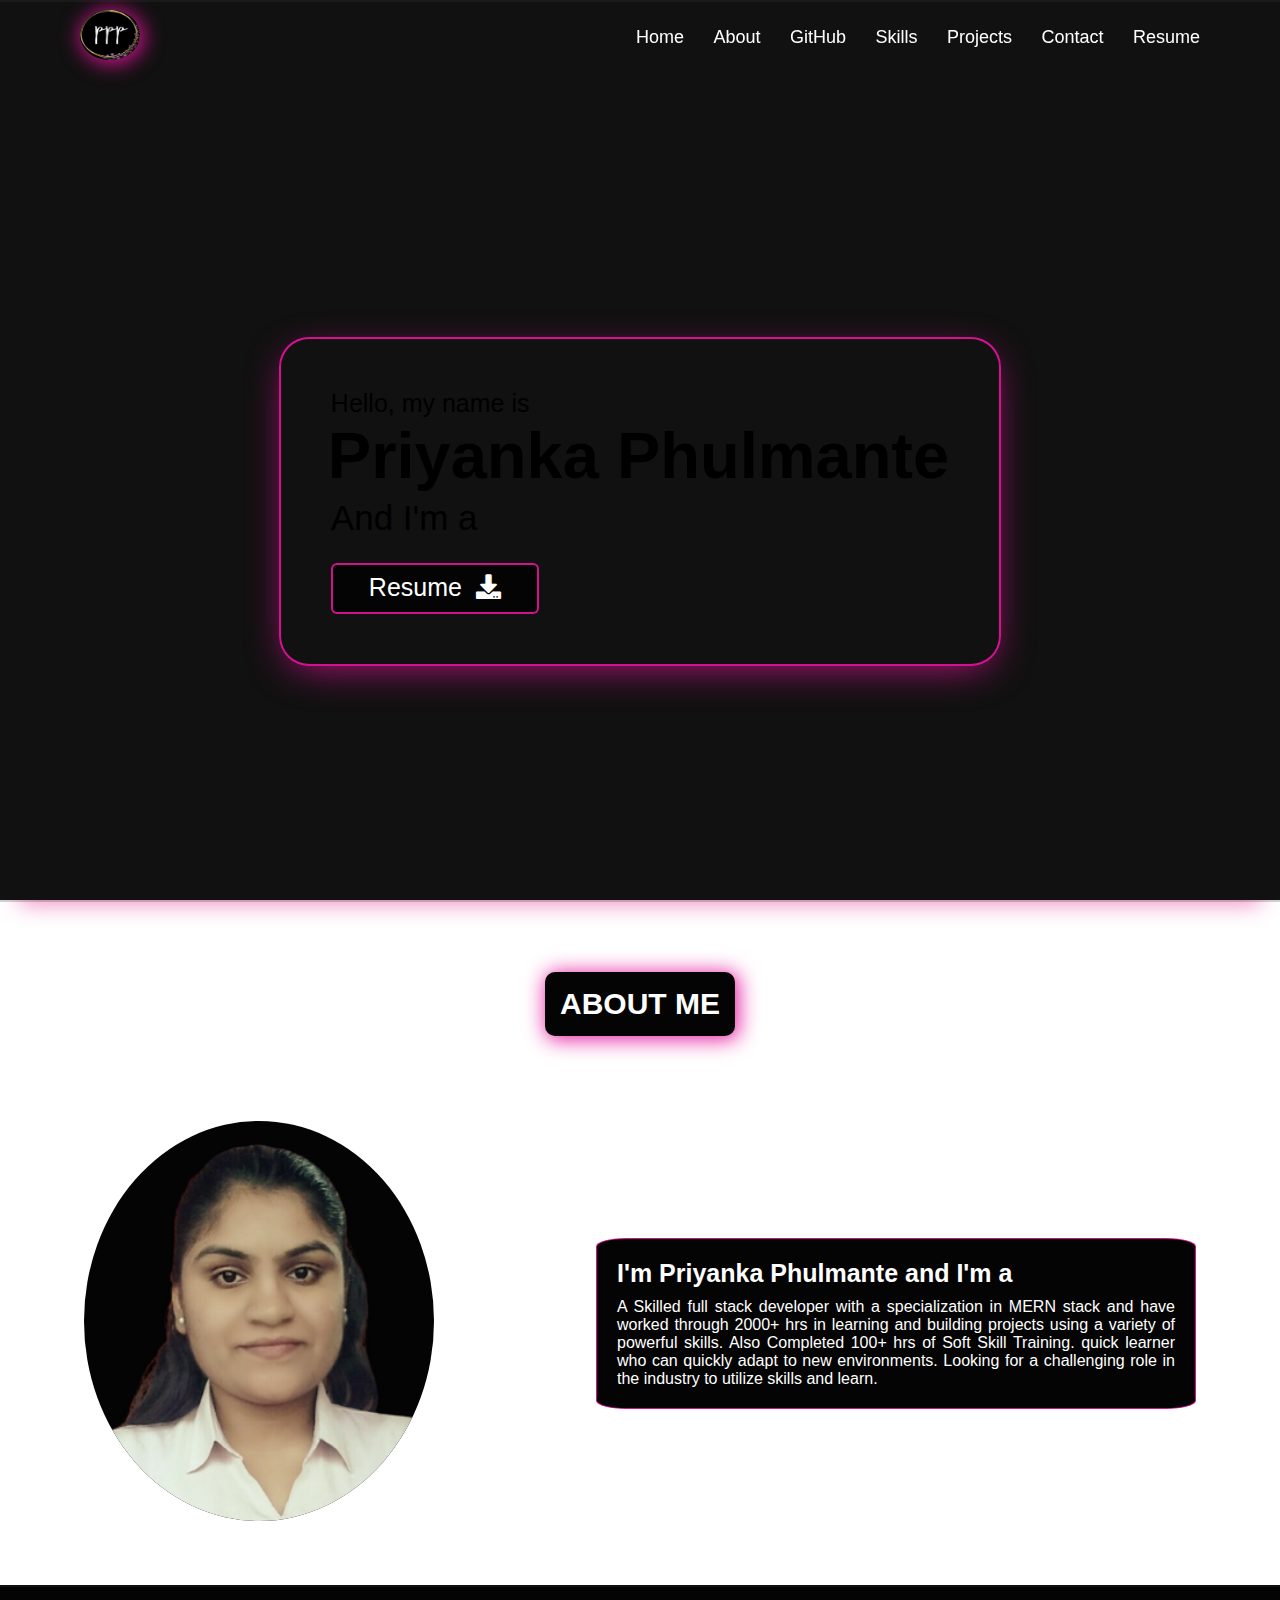
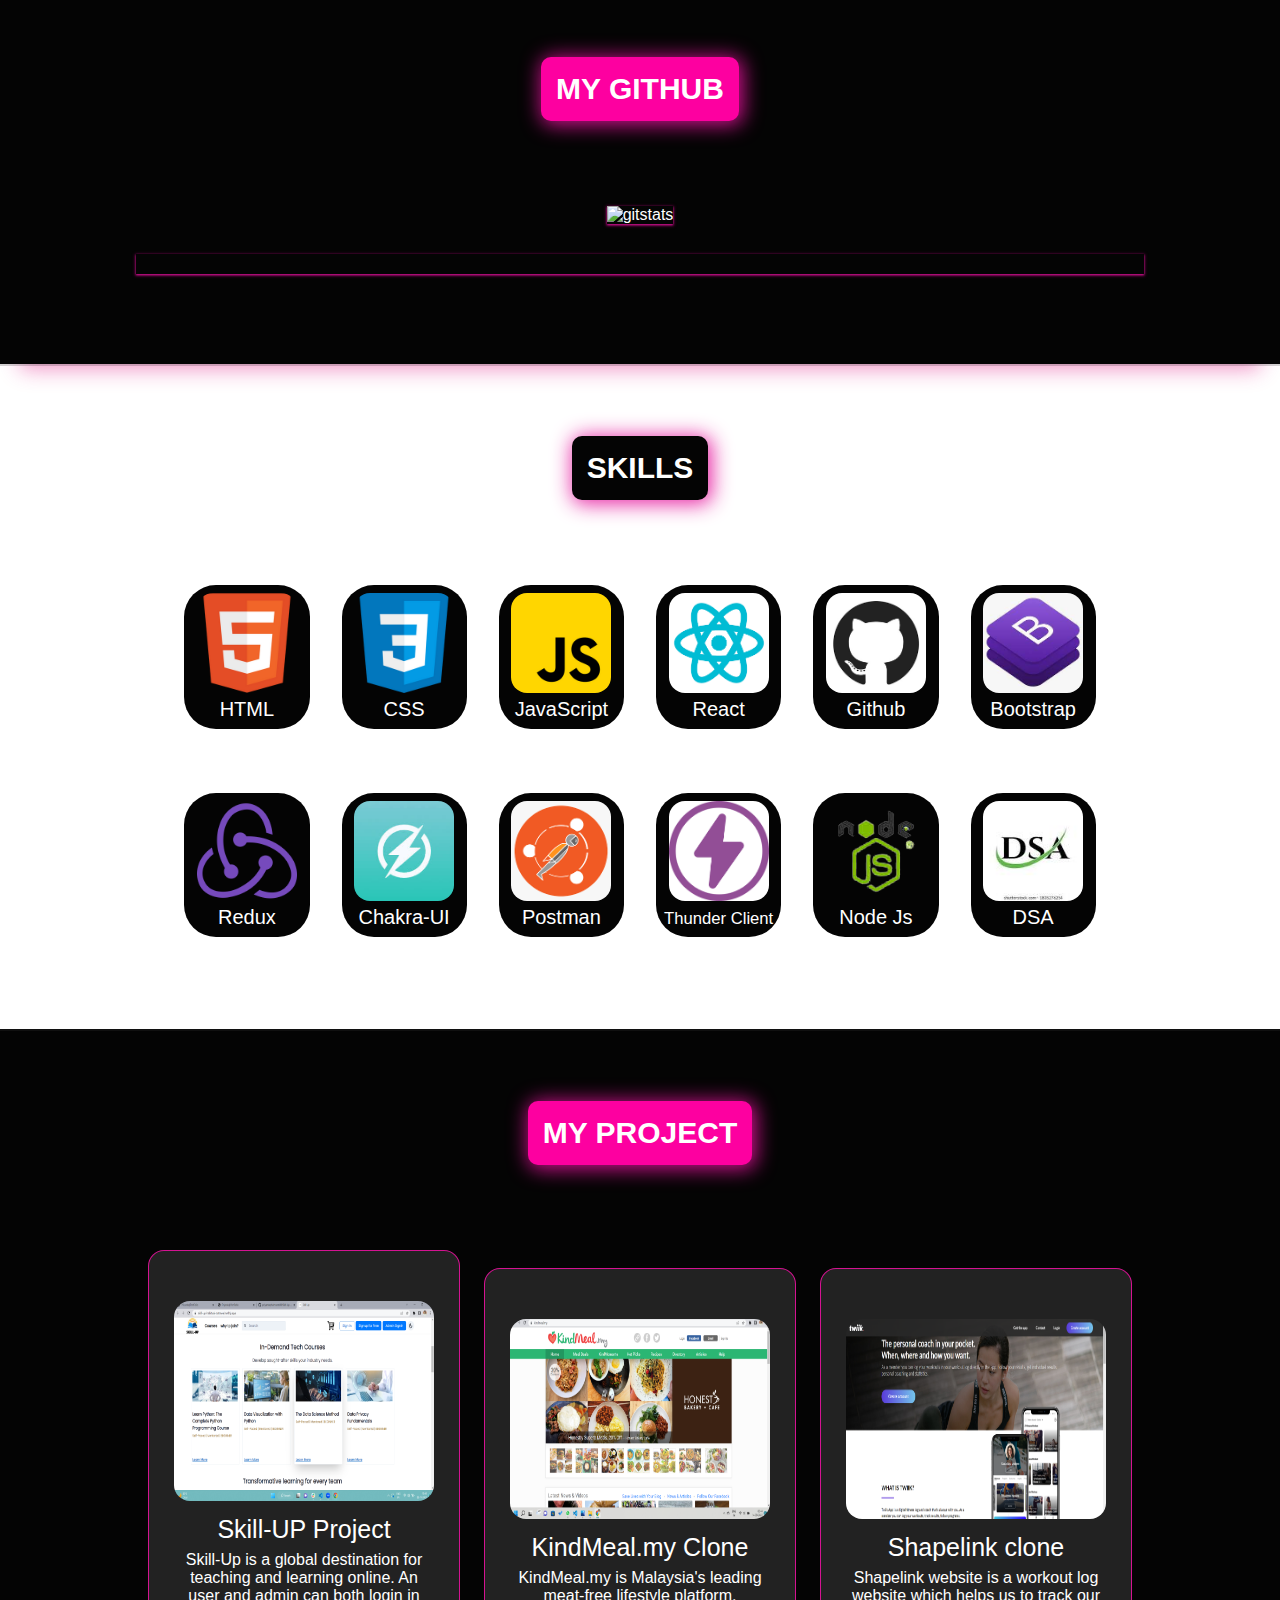
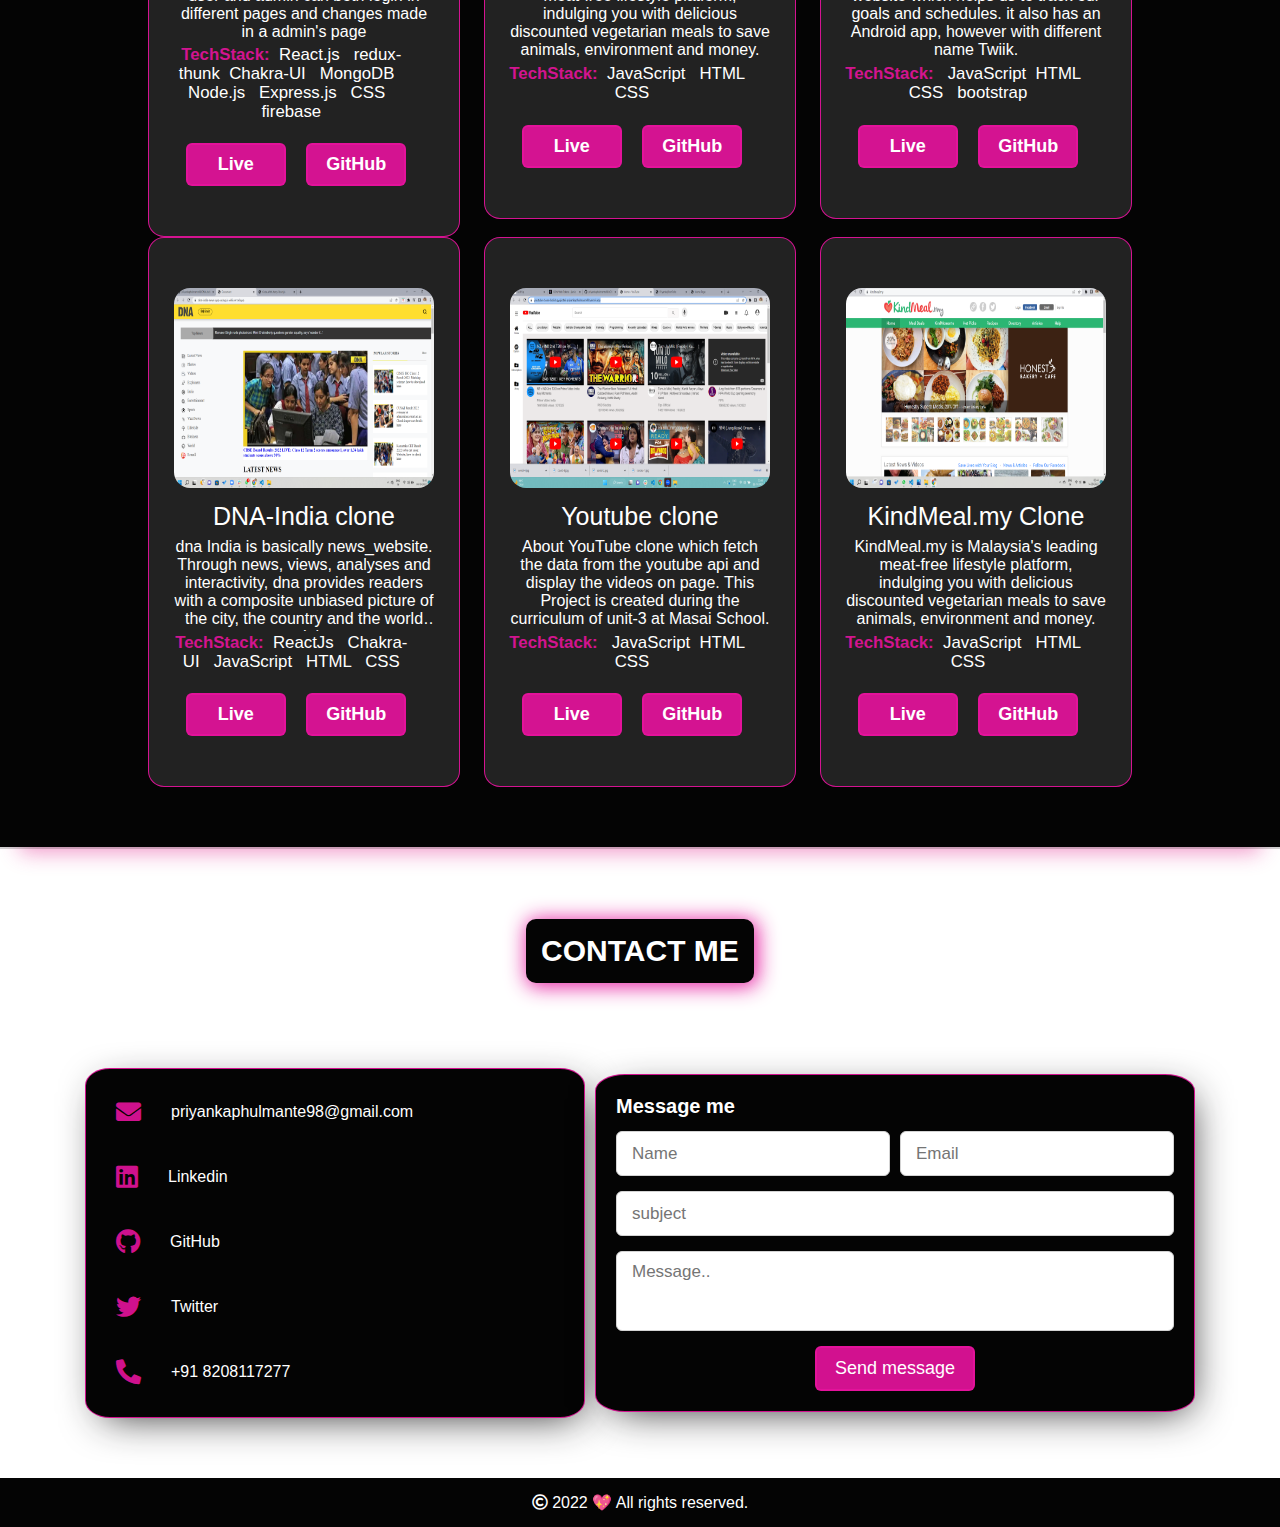
==== index.html @ 4657253e "final" ====
<!DOCTYPE html>
<html lang="en">

<head>
  <meta charset="UTF-8" />
  <meta http-equiv="X-UA-Compatible" content="IE=edge" />
  <meta name="viewport" content="width=device-width, initial-scale=1.0" />
  <title>Priyanka| PortFolio</title>

  <!-- //links -->
  <link rel="icon" type="image/x-icon" href="./images/favicon-32x32.png" />

  <!-- css link -->
  <link rel="stylesheet" href="style.css" />

  <!-- //icons -->
  <link rel="stylesheet" href="https://cdnjs.cloudflare.com/ajax/libs/font-awesome/5.15.3/css/all.min.css" />
  <script src="https://code.jquery.com/jquery-3.5.1.min.js"></script>
  <script src="https://cdnjs.cloudflare.com/ajax/libs/typed.js/2.0.11/typed.min.js"></script>
  <script src="https://cdnjs.cloudflare.com/ajax/libs/waypoints/4.0.1/jquery.waypoints.min.js"></script>
  <script src="https://cdnjs.cloudflare.com/ajax/libs/OwlCarousel2/2.3.4/owl.carousel.min.js"></script>
  <link rel="stylesheet" href="https://cdnjs.cloudflare.com/ajax/libs/OwlCarousel2/2.3.4/assets/owl.carousel.min.css" />

  <!-- github info link -->
  <link
  rel="stylesheet"
  href="https://cdn.rawgit.com/IonicaBizau/github-calendar/gh-pages/dist/github-calendar.css"
  />

</head>
<body>
  <div class="scroll-up-btn">
    <i class="fas fa-angle-up"></i>
  </div>
  <nav class="navbar">
    <!-- //my name -->
    <div class="max-width">
      <div class="logo">
        <img src="./images/logo.png">
        <!-- <a href="#">PRIYANKA<span>.P</span></a> -->
      </div>
      <!-- navbar contents-->
      <ul class="menu">
        <li>
          <a href="#home" class="menu-btn">Home</a>
        </li>
        <li><a href="#about" class="menu-btn">About</a></li>
        <li><a href="#services" class="menu-btn">GitHub</a></li>
        <li><a href="#skills" class="menu-btn">Skills</a></li>
        <li><a href="#project" class="menu-btn">Projects</a></li>
        <li><a href="#contact" class="menu-btn">Contact</a></li>
        <li><a href="https://drive.google.com/file/d/1vI6wwJxEwUK43JkBsGT2K7tkeNgCr0jZ/view?usp=sharing" download target="_blank" class="menu-btn">Resume</a></li>
      </ul>
      <div class="menu-btn">
        <i class="fas fa-bars"></i>
      </div>
    </div>

  </nav>
  <!-- Home content -->

  <section class="home" id="home">
    <div class="max-width">
      <div class="home-content">
        <div class="text-1">Hello, my name is</div>
        <div class="text-2">Priyanka Phulmante</div>
        <div class="text-3">And I'm a <span class="typing"></span></div>
        <a href="./pdf/Priyanka-Phulmante-Resume.pdf" download target="_blank">
          Resume &nbsp;<i class="fa fa-download" aria-hidden="true"></i></a>
          <!-- Resume &nbsp;<i class="fa fa-download" aria-hidden="true"></i> -->
      </div>
    </div>
    <!-- <div class="left img">
      <img src="https://cdn.dribbble.com/users/4055494/screenshots/15215756/media/d2b66c4ca0192aa26d103448b3d1518b.gif"
      /> -->

     
   
  </section>

  <!-- About me content -->
  <section class="about" id="about">
    <div class="max-width">
     
      <h2 class="title"><span class="span">About me</span></h2>
      <div class="about-content">
     

        <div class="column left">
          <img class="profile_img" src="./images/priya.png" alt="priya" />
        </div>

        <div class="right" id="column_Right">
          <div class="text">
            I'm Priyanka Phulmante and I'm a <span class="typing-2"></span>
          </div>
          <p>
            A Skilled full stack developer with a specialization in MERN
            stack and have worked through 2000+ hrs in learning and building
            projects using a variety of powerful skills. Also Completed 100+
            hrs of Soft Skill Training. quick learner who can quickly adapt 
            to new environments. Looking for a challenging role in the industry 
            to utilize skills and learn.
            
          </p>
        
          <!-- <a href="#">Download CV</a> -->
        </div>
        
      </div>
      </div>
  </section>

  <!-- github part content start -->
        <section class="services github" id="services">
          <div class="max-width">
            <h2 class="title">
              <span class="spa">My GitHub</span></h2>
            <div class="serv-content">
              <div class="card1">
                <img class="gimg1"
                src="https://camo.githubusercontent.com/0ce291d4b18d5b6222a3962adcf7f3d5f3fa06f515594d114bbd94e223adce3c/[base64]"
            alt="gitstats">
      
              </div>
             
        <!-- github calender -->
        <div class="card1 cardcal">
            <!-- github-calendar div -->
        </div>

<!--         
        <div class="card1 cardgraph">
          <img class="gimg"
            src="https://camo.githubusercontent.com/5b2fc6a3cef0141c38b2f701ca38ae433687c51cdc9ed908442c087f7c024350/[base64]"
            alt="gitgraph">
        </div> -->

      </div>
    </div>
    </div>
  </section>



  <!-- //skills content-->
  <section class="skills" id="skills"> 
    <div class="max-width">
        <h2 class="title" id="spa"><span class="span">Skills</span></h2>
        <div class="skills-content sc">
            <div class="card">
                <div class="sbox html">
                   <img class="simg ihtml" src="./images/html.png" alt="html">
                    <div class="text">HTML</div>
                </div>
            </div>
            <div class="card">
                <div class="sbox css">
                   <img class="simg icss" src="./images/css.png" alt="html">
                    <div class="text">CSS</div>
                </div>
            </div>
            <div class="card">
                <div class="sbox js">
                   <img class="simg ijs" src="./images/js.png" alt="JavaScript">
                    <div class="text">JavaScript</div>
                </div>
            </div>
            <div class="card">
                <div class="sbox react">
                   <img class="simg ireact" src="./images/react.png" alt="react">
                    <div class="text">React</div>
                </div>
            </div>

            <div class="card">
              <div class="sbox gb">
                 <img class="simg igb" src="./images/github.png" alt="github">
                  <div class="text">Github</div>
              </div>
          </div>

          <div class="card">
            <div class="sbox bs">
               <img class="simg ibs" src="./images/bootstrap.jpg" alt="bootstrap">
                <div class="text">Bootstrap</div>
            </div>
        </div>
            <div class="card">
                <div class="sbox rdx">
                   <img class="simg irdx" src="./images/redux.png" alt="redux">
                    <div class="text"> Redux</div>
                </div>
            </div>
           
            <div class="card">
                <div class="sbox chkr">
                   <img class="simg ichkr" src="./images/chakr.jpg" alt="Chakra-UI">
                    <div class="text">Chakra-UI</div>
                </div>
            </div>
           
            <div class="card">
                <div class="sbox pm">
                   <img class="simg ipm" src="./images/post.png" alt="postman">
                    <div class="text">Postman</div>
                </div>
            </div>
            <div class="card">
                <div class="sbox tc">
                   <img class="simg itc" src="./images/thunder.png" alt="thunder">
                    <div class="text">
                      <small>Thunder Client</small>
                    </div>
                </div>
                
            </div>
            <div class="card">
                <div class="sbox nj">
                   <img class="simg inj" src="./images/node.png" alt="html">
                    <div class="text">Node Js</div>
                </div>
            </div>
            <div class="card">
              <div class="sbox dsa">
                 <img class="simg idsa" src="./images/dsa1.jpg" alt="DSA">
                  <div class="text">DSA</div>
              </div>
          </div>
           
           </div>
        </div>
    </div>
</section>


  <!-- projects  part start-->
  <section class="services" id="project">
    <div class="max-width">
      <h2 class="title" >
        <span class="spa">My Project</span></h2>
      <div class="serv-content">


        <div class="card pcard">
          <div class="box">
            <!-- <i class="fas fa-paint-brush"></i> -->
            <div>
              <img class="img"
                src="./images/skillup.png"
                alt="dna">
            </div>
            
            <div class="text">Skill-UP Project</div>
            <p id="text">Skill-Up is a global destination for teaching and learning online. An user and admin can both login in different pages and changes made in a admin's page</p>
              <div class="tech">
                <p><span>TechStack:</span> &nbsp;React.js &nbsp; redux-thunk &nbsp;Chakra-UI &nbsp; MongoDB  &nbsp; Node.js &nbsp; Express.js &nbsp; CSS &nbsp; firebase</p>
              </div>
                <span class="pbtn">
              <a href="https://skill-up-habitual-oatmeal.netlify.app/" target="_blank">Live </a> </span>
              <span class="pbtn">
              <a href="https://github.com/gucci1909/habitual-oatmeal-3228" target="_blank">GitHub</a> </span>
          
          </div>
        </div>


        <div class="card pcard">
          <div class="box">
            <!-- <i class="fas fa-paint-brush"></i> -->
            <div>
              <img class="img" src="./images/kindmeal.png" alt="kindmeal">
            </div>
            <div class="text">KindMeal.my Clone</div>
            <p id="text">KindMeal.my is Malaysia's leading meat-free lifestyle platform, indulging you with delicious discounted vegetarian meals to save animals, environment and money.</p>
              <div class="tech">
                <p><span>TechStack:</span> &nbsp;JavaScript &nbsp; HTML &nbsp; CSS</p>
              </div>
            <span class="pbtn">
              <a href="https://fantastic-horse-7681f8.netlify.app" target="_blank">Live </a>  </span>
              <span class="pbtn">
              <a href="https://github.com/raushanraj901/Unit_3_Project_kindmeal" target="_blank">GitHub</a>
            </span>

          </div>
        </div>

        

        <div class="card pcard">
          <div class="box">
            <div>
              <img class="img"
                src="./images/shapelink.png"
                alt="shapelink">
            </div>
            <div class="text">Shapelink clone</div>
            <p id="text">Shapelink website is a workout log website which helps us to track our goals and schedules. it also has an Android app, however with different name Twiik.</p>

            <div class="tech">
              <p><span>TechStack:</span> &nbsp; JavaScript &nbsp;HTML &nbsp; CSS &nbsp; bootstrap</p>
            </div>
            <span class="pbtn"> <a href="https://jovial-medovik-e92b37.netlify.app" target="_blank">Live </a> </span>
              <span class="pbtn"><a href="https://github.com/priyankaphulmante98/TwikkFitness-App_Clone" target="_blank">GitHub</a>
            </span>

          </div>
        </div>
        


        <div class="card pcard">
          <div class="box">
            <div>
              <img class="img"
                src="./images/DnaIndia.png"
                alt="dna">
            </div>
            
            <div class="text">DNA-India clone</div>
            <p id="text">dna India is basically news_website. Through news, views, analyses and interactivity, dna provides readers with a composite unbiased picture of the city, the country and the world around them.</p>
              <div class="tech">
                <p><span>TechStack:</span> &nbsp;ReactJs &nbsp; Chakra-UI &nbsp; JavaScript  &nbsp; HTML &nbsp; CSS</p>
              </div>
                <span class="pbtn">
              <a href="https://dna-india-news-app-using-js-eil6.vercel.app" target="_blank">Live </a> </span>
              <span class="pbtn">
              <a href="https://github.com/priyankaphulmante98/DNA_INDIA_News-App_using_react.js" target="_blank">GitHub</a>  </span>
          
          </div>
        </div>

       
        <div class="card pcard">
          <div class="box">
            <div>
              <img class="img"
                src="./images/youtube.png"
                alt="dna">
            </div>
            
            <div class="text">Youtube clone</div>
            <p id="text">About
              YouTube clone which fetch the data from the youtube api and display the videos on page. This Project is created during the curriculum of unit-3 at Masai School.</p>
              <div class="tech">
                <p><span>TechStack:</span> &nbsp; JavaScript &nbsp;HTML &nbsp; CSS</p>
              </div>
                <span class="pbtn">
              <a href="https://youtube-clone-bb64-gyujic4ei-priyankaphulmante98.vercel.app" target="_blank">Live </a> </span>
              <span class="pbtn">
              <a href="https://github.com/priyankaphulmante98/YOUTUBE-CLONE" target="_blank">GitHub</a>  </span>
          
          </div>
        </div>


        <div class="card pcard">
          <div class="box">
            <!-- <i class="fas fa-paint-brush"></i> -->
            <div>
              <img class="img" src="./images/kindmeal.png" alt="kindmeal">
            </div>
            <div class="text">KindMeal.my Clone</div>
            <p id="text">KindMeal.my is Malaysia's leading meat-free lifestyle platform, indulging you with delicious discounted vegetarian meals to save animals, environment and money.</p>
              <div class="tech">
                <p><span>TechStack:</span> &nbsp;JavaScript &nbsp; HTML &nbsp; CSS</p>
              </div>
            <span class="pbtn">
              <a href="https://fantastic-horse-7681f8.netlify.app" target="_blank">Live </a>  </span>
              <span class="pbtn">
              <a href="https://github.com/raushanraj901/Unit_3_Project_kindmeal" target="_blank">GitHub</a>
            </span>

          </div>
        </div>


      </div>
    </div>
    </div>
  </section>

  <!-- contact part start  -->
  <section class="contact" id="contact">
    <div class="max-width">
      <h2 class="title">
        <span class="span">Contact me</span></h2>
      <div class="contact-content">
        <div class="column left" id="icons">
          
          <div class="icons">
            <div class="row">
              <a class="a" href=" mailto:priyankaphulmante98@gmail.com"> <i class="fas fa-envelope"></i> </a>
              <div class="info">
                <div class="head"></div>
                <div class="sub-title"> <a class="a" href="mailto:priyankaphulmante98@gmail.com"> priyankaphulmante98@gmail.com </a>
                </div>
              </div>
            </div>
            <div class="row">
              <a class="a" href="https://www.linkedin.com/in/priyanka-phulmante-181633191/" target="_blank">
                 <i class="fab fa-linkedin"></i> </a>
              <div class="info">
                <!-- <div class="head">Address</div> -->
                <div class="sub-title"> <a class="a" href="https://www.linkedin.com/in/priyanka-phulmante-181633191/"
                    target="_blank">Linkedin</a> </div>
              </div>
            </div>

            <div class="row">
              <a class="a" href="https://github.com/priyankaphulmante98" target="_blank"> <i class="fab fa-github"></i> </a>
              <div class="info">
                <!-- <div class="head">Email</div> -->
                <div class="sub-title"> <a class="a" href="https://github.com/priyankaphulmante98" target="_blank">GitHub</a>
                </div>
              </div>
            </div>

            <div class="row">
              <a class="a" href="https://twitter.com/priyankaphulma1" target="_blank"><i class='fab fa-twitter'></i> </a>
              <div class="info">
               
                <div class="sub-title"> <a class="a" href="https://twitter.com/priyankaphulma1" target="_blank">Twitter</a>
                </div>
              </div>
            </div>

            <div class="row">
              <i class="fas fa-phone-alt"></i>
              <div class="info">
                <!-- <div class="head">Email</div> -->
                <div class="sub-title a"> +91 8208117277</div>
              </div>
            </div>



          </div>
        </div>

        <div class="column right" id="columnright">
          <div class="text" id="text">Message me</div>
          <form target="_blank" action="https://formsubmit.co/priyankaphulmante98@gmail.com" method="POST">
            <div class="fields">
              <div class="field name">
                <input type="text" name="name" placeholder="Name" id="name" required>
              </div>
              <div class="field email">
                <input type="email" id="email" name="email" placeholder="Email" required>
              </div>
            </div>
            <div class="field">
              <input type="text" name="subject" id="sub" placeholder="subject" required>
            </div>
            <div class="field textarea">
              <textarea cols="30" rows="10" id="text" name="message" placeholder="Message.." required></textarea>
            </div>
            <span class="button-area">
              <button type="submit" id="submit">Send message</button>
            </span>
          </form>
        </div>
      </div>
    </div>
  </section>
  <!-- footer section start -->
  <footer>
    <span class="far fa-copyright"></span> 2022 💖 All rights reserved.</span>
  </footer>


</body>

</html>
<script src="https://unpkg.com/github-calendar@latest/dist/github-calendar.min.js"></script>
<script>
  GitHubCalendar(".cardcal", "priyankaphulmante98", { responsive: true });
</script>
  

<script src="script.js"></script>
---- style.css ----
/* background: #040404 url("https://images.pexels.com/photos/3473569/pexels-photo-3473569.jpeg?auto=compress&cs=tinysrgb&w=1260&h=750&dpr=1") top right no-repeat; */
* {
    font-family: -apple-system, BlinkMacSystemFont, 'Segoe UI', 'Roboto', 'Oxygen',
    'Ubuntu', 'Cantarell', 'Fira Sans', 'Droid Sans', 'Helvetica Neue',
    sans-serif;
  -webkit-font-smoothing: antialiased;
  -moz-osx-font-smoothing: grayscale;
   

}
* {

  margin: 0;
  padding: 0;
  box-sizing: border-box;
  text-decoration: none;
  /* background-color: #555; */
}
/* scroll */
html {
  scroll-behavior: smooth;
}
/* custommscroll */

::-webkit-scrollbar {
  width: 10px;
}
::-webkit-scrollbar-track {
  background: #f1f1f1;
}
::-webkit-scrollbar-thumb {
  background: rgb(229, 120, 120);
}
::-webkit-scrollbar-thumb:hover {
  background: #555;
}
/* all similar content styling codes */
section {
  padding: 60px 0;
  border-top: 2px solid rgba(58, 56, 56, 0.226);
  box-shadow: rgba(225, 20, 132, 0.45) 0px 25px 20px -20px;
}
.max-width {
  max-width: 1300px;
  padding: 0 80px;
  margin: auto;
}
.about,
.services,
.skills,
.project,
.contact,
footer {
  font-family: "Poppins", sans-serif;
  /* background-color: rgba(0, 0, 0, 0.849); */
  background-image: url("https://encrypted-tbn0.gstatic.com/images?q=tbn:ANd9GcT2jR33s80-CFM2T5jYtsV1AzniXxAfLFkYqg&usqp=CAU");
  background-size: cover;
  background-attachment: fixed;
}
.about .about-content,
.services .serv-content,
.skills,
.contact .contact-content {
  display: flex;
  flex-wrap: wrap;
  align-items: center;
  justify-content: space-around;
}
section .title {
  position: relative;
  text-align: center;
  font-size: 30px;
  font-weight: 600;
  margin-bottom: 60px;
  padding-bottom: 15px;
  font-family: "Ubuntu", sans-serif;
}

section .title::after {
  position: absolute;
  bottom: -8px;
  left: 50%;
  font-size: 20px;
  color: rgba(229, 19, 156, 0.918);
  padding: 0 5px;
  background: rgb(238, 226, 226);
  transform: translateX(-50%);
}

/*  navbar */
.navbar {

  position: fixed;
  width: 100%;
  z-index: 999;
  padding: 10px 0;
  font-family: "Ubuntu", sans-serif;
  transition: all 0.3s ease;
}
.navbar.sticky {
  padding: 10px 0;
  background:  rgba(229, 19, 156, 0.918);
}
.navbar .max-width {
  display: flex;
  align-items: center;
  justify-content: space-between;
}
.navbar .logo a {
  color: #fff;
  font-size: 30px;
  font-weight: 700;
  font-style: oblique;
  /* ed */
  box-shadow: rgba(230, 0, 255, 0.1) 0px 20px 25px -5px,
    rgba(221, 53, 224, 0.2) 0px 10px 10px -5px;
}
.navbar .max-width .logo img {
  height:50px;
  width:60px;
  box-shadow:  rgba(229, 19, 156, 0.918) 2px 2px 20px 2px;
  border-radius: 50%;
  color:  rgba(229, 19, 156, 0.918);
  transition: all 0.3s ease;
}
.navbar.sticky .logo a span {
  color: #000;
}
.navbar .menu li {
  list-style: none;
  display: inline-block;
}
.navbar .menu li a {
  display: block;
  color: #fff;
  font-size: 18px;
  font-weight: 500;
  margin-left: 25px;
  transition: color 0.3s ease;
}
.navbar .menu li a:hover {
  color: rgba(229, 19, 156, 0.918);
text-decoration: underline;
  font-size: 20px;
}
.navbar.sticky .menu li a:hover {
  color: black;
  font-size: 20px;
}
.navbar.sticky .menu li a {
  color: #fff;
}
/* menu btn styling */
.menu-btn {
  cursor: pointer;
  display: none;
}
.scroll-up-btn {
  position: fixed;
  height: 45px;
  width: 42px;
  background: #000;
  right: 30px;
  bottom: 10px;
  text-align: center;
  line-height: 45px;
  color:  rgba(229, 19, 156, 0.918);
  z-index: 9999;
  font-size: 30px;
  border-radius: 6px;
  border-bottom-width: 2px;
  cursor: pointer;
  opacity: 0;
  pointer-events: none;
  transition: all 0.3s ease;
}
.scroll-up-btn.show {
  bottom: 30px;
  opacity: 1;
  pointer-events: auto;
}
.scroll-up-btn:hover {
  filter: brightness(90%);
}
.prof{
  height:150px;
  width:50px;
}

/* home section */
.home {
  padding-top: 10rem;
  display: flex;
  
    background: #040404 url("https://images.pexels.com/photos/3473569/pexels-photo-3473569.jpeg?auto=compress&cs=tinysrgb&w=1260&h=750&dpr=1") top right no-repeat;
    z-index: -1;
   
  background-color: #111;
  height: 100vh;
  color: black;
  min-height: 500px;
  background-size: cover;
  background-attachment: fixed;
  font-family: "Ubuntu", sans-serif;
}
.home .max-width {
  width: au;
  display: flex;
  border-radius: 30px;
  padding:50px 50px 50px 50px;
  background-image: url("https://encrypted-tbn0.gstatic.com/images?q=tbn:ANd9GcT2jR33s80-CFM2T5jYtsV1AzniXxAfLFkYqg&usqp=CAU");
  background-size: cover;
  background-attachment: fixed;
  border: 2px solid  rgba(229, 19, 156, 0.918) !important;
  transition: all 0.8s ease;
  box-shadow:  rgba(229, 19, 156, 0.918) 0px 10px 40px -12px;

}
/* .home .max-width:hover{
  transform: scale(1.20);
  background: #040404 url("https://images.pexels.com/photos/3473569/pexels-photo-3473569.jpeg?auto=compress&cs=tinysrgb&w=1260&h=750&dpr=1")  ;
  border: 2px solid  rgba(229, 19, 156, 0.918) !important;
  transition: all 0.8s ease;
  color:white;
  box-shadow:  rgba(229, 19, 156, 0.918) 0px 10px 40px -12px;
} */
.home .max-width .row {
  margin-right: 0;
}
.home .home-content .text-1 {
  /* font-size: 27px; */
  font-size: 25px;
}
.home .home-content .text-2 {
  /* font-size: 75px; */
  font-size: 65px;
  font-weight: 600;
  margin-left: -3px;
}
.home .home-content .text-3 {
  /* font-size: 40px; */
  font-size: 35px;
  margin: 5px 0;
}
.home .home-content .text-3 span {
  color:rgb(242, 0, 169);
  font-weight: 500;
}
.home .home-content a {
  display: inline-block;
  background: #040404 url("https://images.pexels.com/photos/3473569/pexels-photo-3473569.jpeg?auto=compress&cs=tinysrgb&w=1260&h=750&dpr=1") top right no-repeat;
  color: #fff;
  font-size: 25px;
  padding: 8px 36px 10px 36px;
  margin-top: 20px;
  font-weight: 400;
  border-radius: 6px;
  border: 2px solid  rgba(229, 19, 156, 0.918);
  transition: all 0.3s ease;
}


.about {
background-image: url("https://encrypted-tbn0.gstatic.com/images?q=tbn:ANd9GcT2jR33s80-CFM2T5jYtsV1AzniXxAfLFkYqg&usqp=CAU");
  background-size: cover;
  background-attachment: fixed;
  /* background-image: url("https://images.unsplash.com/photo-1523878288860-7ad281611901?ixlib=rb-1.2.1&ixid=MnwxMjA3fDB8MHxwaG90by1wYWdlfHx8fGVufDB8fHx8&auto=format&fit=crop&w=871&q=80"); */
}
 .title .span{
  border:10px solid red;
  padding:15px 15px 15px 15px;
  margin: 10px;
  text-align: center;
  border: 0px;
  font-weight: 800;
  box-shadow: 0px 0px 14px -7px #d81d9a;
  text-transform: uppercase;
  transition: 0.5s;
  background-size: 100% ;
  color: white;
  border-radius: 10px;
  display: inline-block;
  border: 0px;
  font-weight: 700;
  box-shadow:  rgba(229, 19, 156, 0.918) 2px 2px 20px 2px;
  background-color: rgb(253, 0, 160);;
  cursor: pointer;
  background: #040404 url("https://images.pexels.com/photos/3473569/pexels-photo-3473569.jpeg?auto=compress&cs=tinysrgb&w=1260&h=750&dpr=1") top right no-repeat;
}
.title  .spa{
  border:10px solid red;
  padding:15px 15px 15px 15px;
  margin: 10px;
  text-align: center;
  border: 0px;
  font-weight: 800;
  box-shadow: 0px 0px 14px -7px #d81d9a;
  text-transform: uppercase;
  transition: 0.5s;
  background-size: 100% ;
  color: white;
  border-radius: 10px;
  display: inline-block;
  border: 0px;
  font-weight: 700;
  box-shadow:  rgba(229, 19, 156, 0.918) 2px 2px 20px 2px;
  background-color: rgb(253, 0, 160);;
  cursor: pointer;

 

}
.about .about-content .left {
  width: 45%;
}
 .left img {
  padding-top: 10px ;
  height: 400px;
  width: 350px;
  object-fit: cover;
  /* border-radius: 200px 200px; */
  /* border: 2px solid red; */
  border-radius: 50%;
  background-attachment: fixed;
  background: #040404 url("https://images.pexels.com/photos/3473569/pexels-photo-3473569.jpeg?auto=compress&cs=tinysrgb&w=1260&h=750&dpr=1")  ;
}
.left img:hover {
  transform: scale(0.8);
  border: 2px solid  rgba(229, 19, 156, 0.918) !important;
  transition: all 0.8s ease;
  box-shadow:  rgba(229, 19, 156, 0.918) 0px 10px 40px -12px;
 
  
}
/* left.profile_img{
  height:100px;
} */

#column_Right{
  height: auto;
  width: 600px;
  border: 1px solid  rgba(229, 19, 156, 0.918);
  color:#fff;
  background: #040404 url("https://images.pexels.com/photos/3473569/pexels-photo-3473569.jpeg?auto=compress&cs=tinysrgb&w=1260&h=750&dpr=1")  ;
  padding: 20px 20px 20px 20px;
  border-radius: 5%;
 
}
#column_Right:hover {
  transform: scale(1.20);
  border: 2px solid  rgba(229, 19, 156, 0.918) !important;
  transition: all 0.8s ease;
  box-shadow:  rgba(229, 19, 156, 0.918) 0px 10px 40px -12px;
}
.about .about-content .right {
  width: 55%;
}
.about .about-content .right .text {
  font-size: 25px;
  font-weight: 600;
  margin-bottom: 10px;
  color:white;
}
.about .about-content .right .text span {
  color: rgba(229, 19, 156, 0.918);
}
.about .about-content .right p {
  text-align: justify;
  color:white
}
.about .about-content .right a {
  display: inline-block;
  background: rgba(229, 19, 156, 0.918);
  color: #fff;
  font-size: 20px;
  font-weight: 500;
  padding: 10px 30px;
  margin-top: 20px;
  border-radius: 6px;
  border: 2px solid  rgba(229, 19, 156, 0.918);
  transition: all 0.3s ease;
}
.about .about-content .right a:hover {
  color:  rgba(229, 19, 156, 0.918);
  background: none;
}
.about .title::after {
  color: rgb(220, 63, 232);

}




/* services section styling */
.services,
.project {
  color: #fff;
  /* background: #111; */
  background: #040404 url("https://images.pexels.com/photos/3473569/pexels-photo-3473569.jpeg?auto=compress&cs=tinysrgb&w=1260&h=750&dpr=1") ;
  /* margin-bottom: 10px;  */
  
}

.services .serv-content .card {
  width: calc(33% - 20px);
  background: #222;
  text-align: center;
  border-radius: 6px;
  padding: 50px 25px;
  cursor: pointer;
  transition: all 0.3s ease;
  border-radius: 1rem;
}


.img {
  width: 100%;
  border-radius: 1rem;
  height: 200px;
}
img.reflect{
  -webkit-box-reflect: right;
}
.serv-content{
  width: 90%;
  margin: auto;
}
.card1 {
  margin: auto;
  box-shadow: rgba(229, 19, 156, 0.918) 0px 1px 2px 0px,
  rgba(94, 5, 63, 0.918) 0px 1px 3px 1px;
  margin-bottom: 3%;
}
.gimg1 {
  width: 600px;
  margin: auto;
  
}
.gimg {
  width: 100%;
  margin: auto;
  height: 250px;

}
.pbtn {
  width: 90%;
  margin: auto;
}
.pbtn a {
  display: inline-block;
  width: 100px;
  background:  rgba(229, 19, 156, 0.918);
  color: #fff;
  font-size: 18px;
  /* padding: 8px 10% 8px 10% ; */
  padding: 9px;
  margin-right: 1rem;
  margin-top: 20px;
  font-weight: 600;
  border-radius: 6px;
  border: 2px solid  rgba(229, 19, 156, 0.918);
  transition: all 0.3s ease;
}
.pbtn a:hover {
  color: rgba(229, 19, 156, 0.918);
  /* padding: 10px 36px ; */
  box-shadow:  rgba(229, 19, 156, 0.918) 0px 10px 40px -12px;
  background: none;
}
.services .serv-content .card:hover {
  color: white;
  /* padding: 10px 36px ; */
  box-shadow:  rgba(229, 19, 156, 0.918) 0px 10px 40px -12px;
  background: none;
}
.text{
  color:white;
}


#text {
  overflow: hidden;
  text-overflow: ellipsis;
  display: -webkit-box;
  -webkit-line-clamp: 5; /* number of lines to show */
  line-clamp: 2;
  -webkit-box-orient: vertical;
  color:white;
}
.services .serv-content .card .sbox {
  transition: all 0.3s ease;
}
.services .serv-content .card .text {
  font-size: 25px;
  font-weight: 500;
  margin: 10px 0 7px 0;
}

/* skillss section */
.serv-content .gcal {
  width: 100%;
  height: 150px;


}
.simg {
  
 width: 100px;
 height: 100px;
 display: inline-block;
 border-radius: 1rem;
}
.gb{
  background: #040404 url("https://images.pexels.com/photos/3473569/pexels-photo-3473569.jpeg?auto=compress&cs=tinysrgb&w=1260&h=750&dpr=1");
}
.bs{
  background: #040404 url("https://images.pexels.com/photos/3473569/pexels-photo-3473569.jpeg?auto=compress&cs=tinysrgb&w=1260&h=750&dpr=1");
}
.html{
  background: #040404 url("https://images.pexels.com/photos/3473569/pexels-photo-3473569.jpeg?auto=compress&cs=tinysrgb&w=1260&h=750&dpr=1");
}
.css{
  background: #040404 url("https://images.pexels.com/photos/3473569/pexels-photo-3473569.jpeg?auto=compress&cs=tinysrgb&w=1260&h=750&dpr=1");
}
.js{
  background: #040404 url("https://images.pexels.com/photos/3473569/pexels-photo-3473569.jpeg?auto=compress&cs=tinysrgb&w=1260&h=750&dpr=1");
 text-align: center;
}
.ijs{
  background: #040404 url("https://images.pexels.com/photos/3473569/pexels-photo-3473569.jpeg?auto=compress&cs=tinysrgb&w=1260&h=750&dpr=1");
}
.react{
  background: #040404 url("https://images.pexels.com/photos/3473569/pexels-photo-3473569.jpeg?auto=compress&cs=tinysrgb&w=1260&h=750&dpr=1");}
.rdx{
  background: #040404 url("https://images.pexels.com/photos/3473569/pexels-photo-3473569.jpeg?auto=compress&cs=tinysrgb&w=1260&h=750&dpr=1");}
.dsa{
  background: #040404 url("https://images.pexels.com/photos/3473569/pexels-photo-3473569.jpeg?auto=compress&cs=tinysrgb&w=1260&h=750&dpr=1");}
.chkr{
  background: #040404 url("https://images.pexels.com/photos/3473569/pexels-photo-3473569.jpeg?auto=compress&cs=tinysrgb&w=1260&h=750&dpr=1");}
.nj{
  background: #040404 url("https://images.pexels.com/photos/3473569/pexels-photo-3473569.jpeg?auto=compress&cs=tinysrgb&w=1260&h=750&dpr=1");}
.pm{
  background: #040404 url("https://images.pexels.com/photos/3473569/pexels-photo-3473569.jpeg?auto=compress&cs=tinysrgb&w=1260&h=750&dpr=1");}
.tc{
  background: #040404 url("https://images.pexels.com/photos/3473569/pexels-photo-3473569.jpeg?auto=compress&cs=tinysrgb&w=1260&h=750&dpr=1");/* line-height:1rem; */

}
.sc > .card{
  margin-bottom: 2rem;
}

.sbox{
/* border: 1px solid orange; */
padding: 0.5rem;
border-radius: 2rem;
text-align:  center;
}
.sbox:hover {
  transform: scale(1.20);
  /* background: #040404 url("https://images.pexels.com/photos/3473569/pexels-photo-3473569.jpeg?auto=compress&cs=tinysrgb&w=1260&h=750&dpr=1")  ; */
  border: 2px solid  rgba(229, 19, 156, 0.918) !important;
  transition: all 0.8s ease;
  box-shadow:  rgba(229, 19, 156, 0.918) 0px 10px 40px -12px;
}

.skills-content{
  width: 100%;
  display: grid;
  font-size: 20px;
  font-weight: 500;
  text-align: center;
  gap: 2rem;
  grid-template-columns: repeat(6,1fr);

  /* border: 2px solid red; */
}


/* projects */
.tech{
  width: 90%;
  /* border: 1px solid red; */
  /* text-align: start; */
  padding: 0.2rem;
  transform: scale(1.05);
}
.tech span{
  color: rgba(229, 19, 156, 0.918);
  text-shadow:  rgba(229, 19, 156, 0.918);
  font-weight: bold;
  
 

}


.project .carousel .card {
  background: rgba(223, 77, 169, 0.404);
  border-radius: 6px;
  padding: 25px 35px;
  text-align: center;
  overflow: hidden;
  transition: all 0.3s ease;
  /* margin: 0 2rem; */
}
.project .carousel .card:hover {
  background: rgba(229, 19, 156, 0.918);
  color:white;
  
}
.project .carousel .card .box {
  display: flex;
  flex-direction: column;
  align-items: center;
  justify-content: center;
  transition: all 0.3s ease;
}
.project .carousel .card:hover .box {
  transform: scale(1.05);
}
.project .carousel .card .text {
  font-size: 25px;
  font-weight: 500;
  margin: 10px 0 7px 0;
}
/* p */
.pcard{
  border: 1px solid  rgba(229, 19, 156, 0.918);


}

.repo-links {
  display: flex;
  justify-content: space-between;
  width: 100%;
  height: 45px;
  margin-top: 5%;
  /* border: 2px solid wheat; */
}

.repo-div {
  display: flex;
  width: 35%;
  border: 1px solid white;
  justify-content: center;
  align-items: center;
}

.demo-div {
  display: flex;
  width: 35%;
  border: 1px solid white;
  justify-content: center;
  align-items: center;
}
.techStack {
  color: purple;
}

.demo-div a,
.repo-div a,
.repo-div a:link,
.demo-div a:link,
.techStack {
  text-decoration: none;
  color: white;
}

.project .carousel .card img {
  height: 250px;
  width: 250px;
  object-fit: cover;
  border-radius: 5%;
  border: 2px solid rgb(252, 249, 246);
  transition: all 0.3s ease;
}
.project .carousel .card:hover img {
  border-color: #fff;
  color: white;
}
.owl-dots {
  text-align: center;
  margin-top: 20px;
}
.owl-dot {
  height: 13px;
  width: 13px;
  margin: 0 5px;
  outline: none !important;
  border-radius: 50%;
  border: 2px solid  rgba(229, 19, 156, 0.918) !important;
  transition: all 0.3s ease;
}
.owl-dot.active {
  width: 35px;
  border-radius: 14px;
}
.owl-dot.active,
.owl-dot:hover {
  background:  rgba(229, 19, 156, 0.918) !important;
}
.skills-images {
  width: 120px;
  height: 120px;
}


.contact .contact-content .column {
  width: calc(50% - 30px);
  
}
.contact .contact-content .column:hover {

  transform: scale(1.05);
  background: rgba(229, 19, 156, 0.918);
  border: 2px solid  rgba(229, 19, 156, 0.918) !important;
  transition: all 0.8s ease;
   
}
.contact .contact-content .text {
  font-size: 20px;
  font-weight: 600;
  margin-bottom: 10px;
}
.contact .contact-content .left p {
  text-align: justify;
}
.contact .contact-content .left .icons {
  margin: 10px 0;
}
.contact .contact-content .row {
  display: flex;
  height: 65px;
  align-items: center;
}
.contact .contact-content .row .info {
  margin-left: 30px;
}
.contact .contact-content .row i {
  font-size: 25px;
  color:  rgba(229, 19, 156, 0.918);
}
.contact .contact-content .info .head {
  font-weight: 500;
}
#icons{
  /* height: 300px; */
  /* width: 350px; */
  height: 350px;
  width: 500px;
  border: 1px solid  rgba(229, 19, 156, 0.918);
  color:#fff;
  background: #040404 url("https://images.pexels.com/photos/3473569/pexels-photo-3473569.jpeg?auto=compress&cs=tinysrgb&w=1260&h=750&dpr=1")  ;
  padding-left: 30px;
  border-radius: 5%;
  /* border: 2px solid rgb(252, 249, 246); */
  color: rgba(229, 19, 156, 0.918);
  /* padding: 10px 36px ; */
  box-shadow:  rgba(22, 21, 22, 0.918) 6px 10px 40px -12px;

}

#columnright{
  height: auto;
  
  width: 600px;
  border: 1px solid  rgba(229, 19, 156, 0.918);
  color:#fff;
  background: #040404 url("https://images.pexels.com/photos/3473569/pexels-photo-3473569.jpeg?auto=compress&cs=tinysrgb&w=1260&h=750&dpr=1")  ;
  padding: 20px 20px 20px 20px;
  border-radius: 5%;
  /* border: 2px solid rgb(252, 249, 246); */
  color: rgba(229, 19, 156, 0.918);
  /* padding: 10px 36px ; */
  box-shadow:  rgba(22, 21, 22, 0.918) 6px 10px 40px -12px;
}
#text{
  color: white;
  padding-bottom: 3px;
  
}
.contact .contact-content .info a,
.contact .contact-content .info a:hover,
.contact .contact-content .info a:link {
  text-decoration: none;
  color: white;
}

.contact .contact-content .info .sub-title {
  color: white;
}
.contact .right form .fields {
  display: flex;
}
.contact .right form .field,
.contact .right form .fields .field {
  height: 45px;
  width: 100%;
  margin-bottom: 15px;
}
.contact .right form .textarea {
  height: 80px;
  width: 100%;
}
.contact .right form .name {
  margin-right: 10px;
}
.contact .right form .field input,
.contact .right form .textarea textarea {
  height: 100%;
  width: 100%;
  border: 1px solid lightgrey;
  border-radius: 6px;
  outline: none;
  padding: 0 15px;
  font-size: 17px;
  font-family: "Poppins", sans-serif;
  transition: all 0.3s ease;
}
.contact .right form .field input:focus,
.contact .right form .textarea textarea:focus {
  border-color: #b3b3b3;
}
.contact .right form .textarea textarea {
  padding-top: 10px;
  resize: none;
}
.contact .right form .button-area {
  display: flex;
  align-items: center;
}
.right form .button-area button {
  color: #fff;
  display: block;
  width: 160px !important;
  height: 45px;
  outline: none;
  font-size: 18px;
  font-weight: 500;
  border-radius: 6px;
  cursor: pointer;
  flex-wrap: nowrap;
  background:  rgba(229, 19, 156, 0.918);
  border: 2px solid  rgba(229, 19, 156, 0.918);
  transition: all 0.3s ease;
  margin: auto;
}
.right form .button-area button:hover {
  color:  rgba(229, 19, 156, 0.918);
  background: none;
}

.row .a:hover{
  font-weight: 700;
}

/* footer section styling */
footer {
  background: #040404 url("https://images.pexels.com/photos/3473569/pexels-photo-3473569.jpeg?auto=compress&cs=tinysrgb&w=1260&h=750&dpr=1"); 
  padding: 15px 23px;
  color: #fff;
  text-align: center;
}
footer span a {
  color: rgba(229, 19, 156, 0.918);
  text-decoration: none;
}
footer span a:hover {
  text-decoration: underline;
}

/* responsive media query start */
/* responsive media query start */
@media (max-width: 1104px) {
  .about .about-content .left img {
    height: 350px;
    width: 350px;
  }
}

@media (max-width: 991px) {
  .max-width {
    padding: 0 50px;
  }
}
@media (max-width: 947px) {
  .skills-content {
    width: 100%;
    display: flex;
    flex-wrap: wrap;
    margin: auto;
    justify-content: space-around;
  }

  .menu-btn {
    display: block;
    z-index: 999;
    color: white;
  }
  .menu-btn i.active:before {
    content: "\f00d";
  }
  .navbar .menu {
    position: fixed;
    height: 100vh;
    width: 100%;
    left: -100%;
    top: 0;
    background: rgba(17, 17, 17, 0.911);
    text-align: center;
    padding-top: 80px;
    transition: all 0.3s ease;
  }
  .navbar .menu.active {
    left: 0;
  }
  .navbar .menu li {
    display: block; 
     /* color: red; */
  }
  .navbar .menu li a {
    display: inline-block;
    margin: 20px 0;
    font-size: 25px;
    /* color: red; */
  }
  .home .home-content .text-2 {
    font-size: 70px;
  }
  .home .home-content .text-3 {
    font-size: 35px;
  }
  .home .home-content a {
    font-size: 23px;
    padding: 10px 30px;
  }
  .max-width {
    max-width: 930px;
  }
  .about .about-content .column {
    width: 100%;
  }
  .about .about-content .left {
    display: flex;
    justify-content: center;
    margin: 0 auto 60px;
  }
  .about .about-content .right {
    flex: 100%;
  }
  .services .serv-content .card {
    width: calc(50% - 10px);
    margin-bottom: 20px;
  }
  .skills .skills-content .column,
  .contact .contact-content .column {
    width: 100%;
    margin-bottom: 35px;
  }
  .column {
    margin-top: 2rem;
  }
}

@media (max-width: 690px) {
  .skills-content {
    width: 100%;
    display: flex;
    flex-wrap: wrap;
    margin: auto;
    justify-content: space-around;
  }
  /*  */
  .sc .card {
    margin-bottom: 3rem;
  }

  .max-width {
    padding: 0 23px;
  }
  .home .home-content .text-2 {
    font-size: 60px;
  }
  .home .home-content .text-3 {
    font-size: 32px;
  }
  .home .home-content a {
    font-size: 20px;
  }

  .services .serv-content .card {
    width: 100%;
  }
  /*  */
  .serv-content .gimg1 {
    width: 100%;
    height: 150px;
  }
  .serv-content .gcal {
    width: 100%;
    height: 50px;
  }
  .serv-content .gimg {
    width: 100%;
    height: 150px;
  }

  .column {
    margin-top: 1rem;
  }
}

@media (max-width: 500px) {
  .tc {
    line-height: 13px;
  }
  .chkr {
    line-height: 13px;
  }
  .itc {
    height: 90px;
  }

  /* skills */
  .skills-content {
    width: 100%;
    display: flex;
    flex-wrap: wrap;
    margin: auto;
    justify-content: space-around;
  }
  .simg {
    width: 99%;
    height: 60px;
  }
  .sbox {
    width: 70px;
    /* border: 2px solid teal; */
    font-size: small;
    border-radius: 0.5rem;
    row-gap: 0.5px;
  }
  .skills-content > .cards {
    border: 1px solid red;
  }

  .home .home-content .text-2 {
    font-size: 50px;
  }
  .home .home-content .text-3 {
    font-size: 27px;
  }
  .about .about-content .right .text,
  .skills .skills-content .left .text {
    font-size: 19px;
  }

  .contact .right form .fields {
    flex-direction: column;
  }
  .contact .right form .name,
  .contact .right form .email {
    margin: 0;
  }
  .right form .error-box {
    width: 150px;
  }
  .scroll-up-btn {
    right: 15px;
    bottom: 15px;
    height: 38px;
    width: 35px;
    font-size: 23px;
    line-height: 38px;
  }
  .column {
    margin-top: 1rem;
  }

  .gcal {
    width: 100%;
    height: 100px;
    border: 1px sold red;
  }
 
}
.cardcal,
.cardgraph {
  width: 100%;
  padding: 10px;
}
/* .cardgraph {
  height: fit-content;
} */
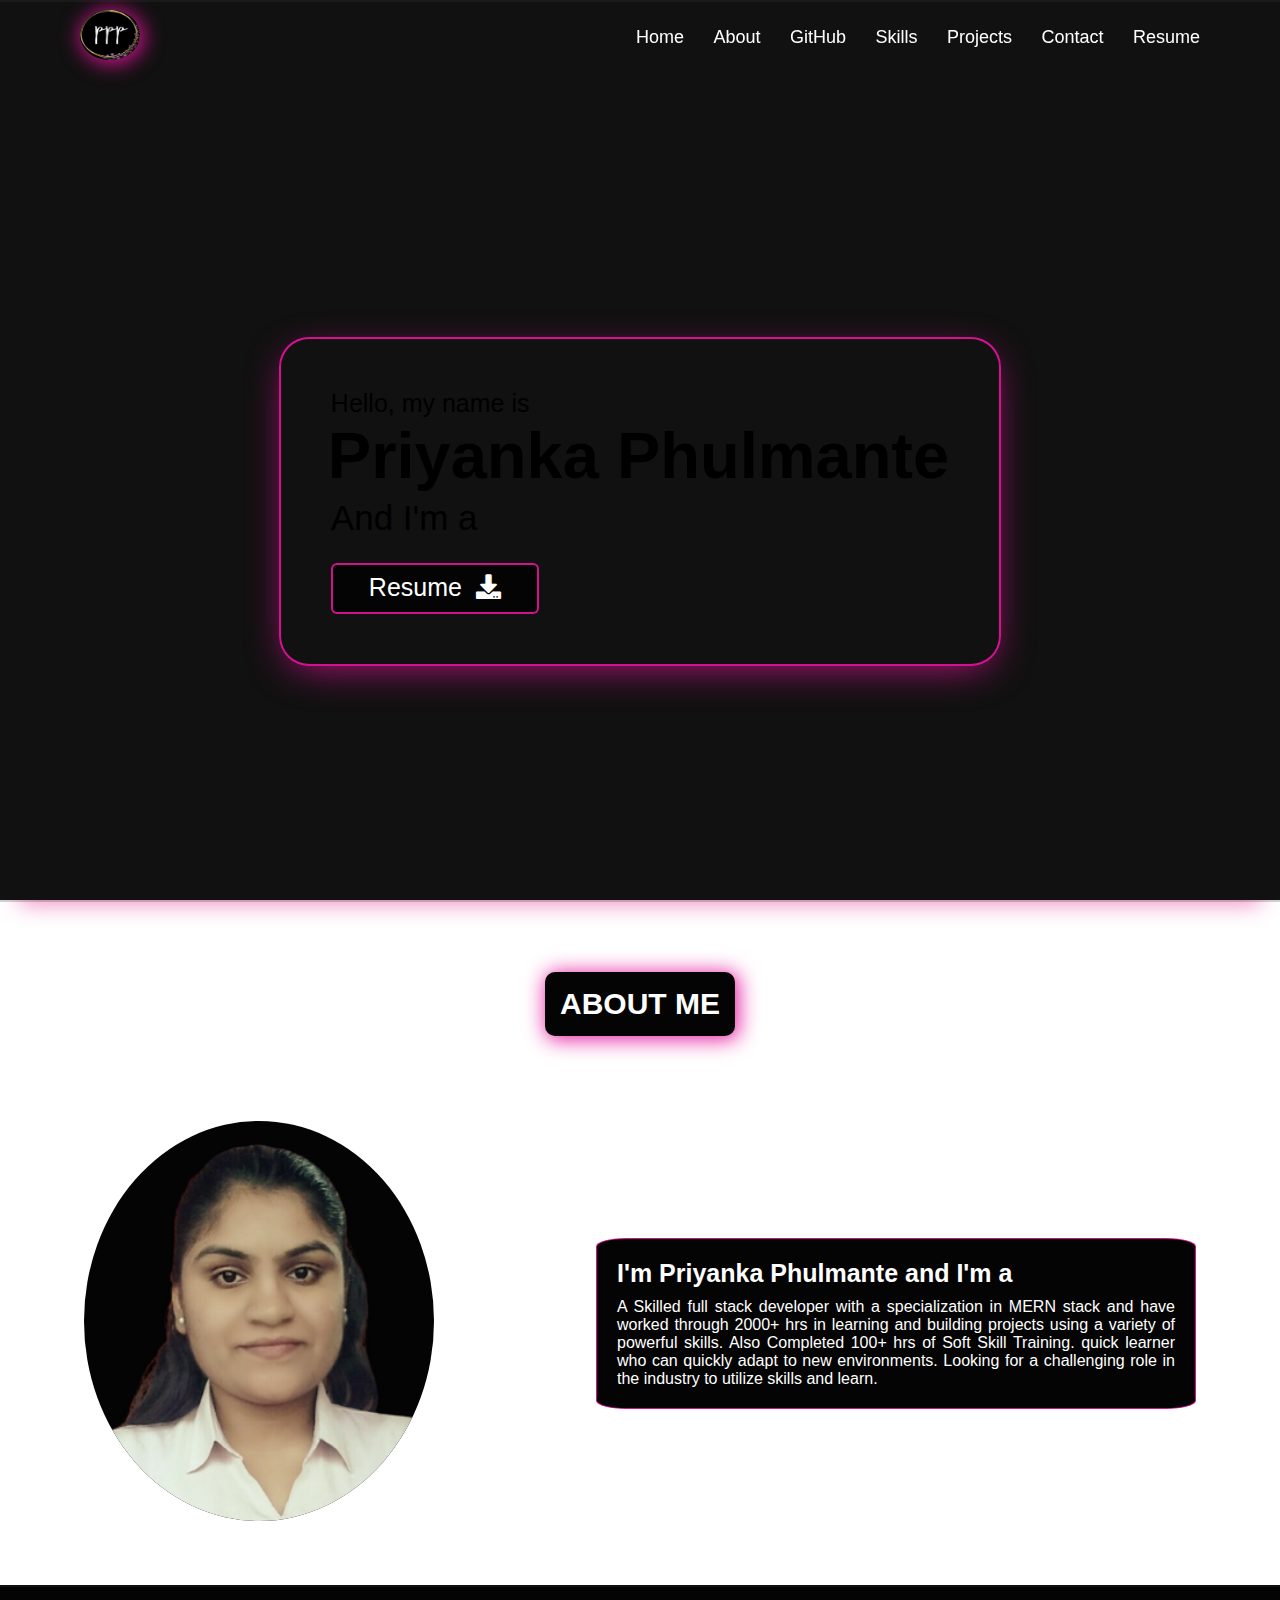
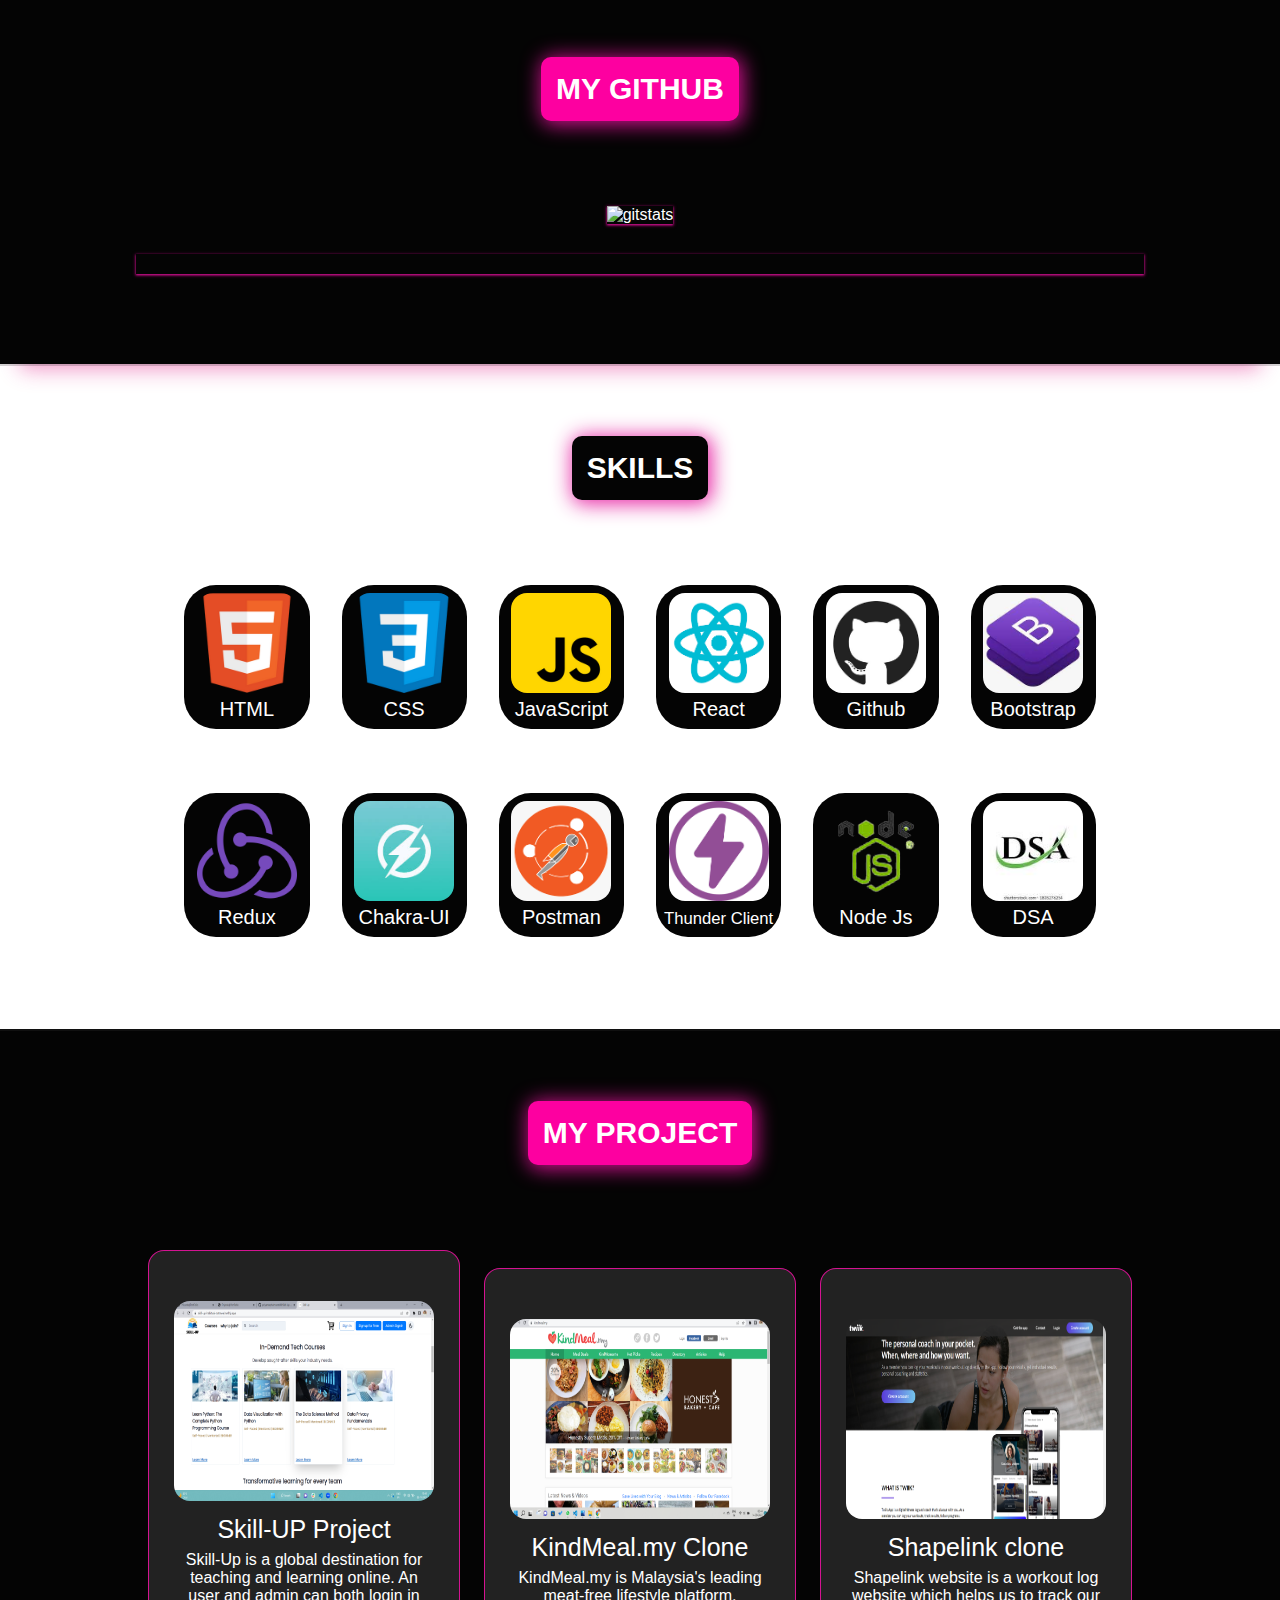
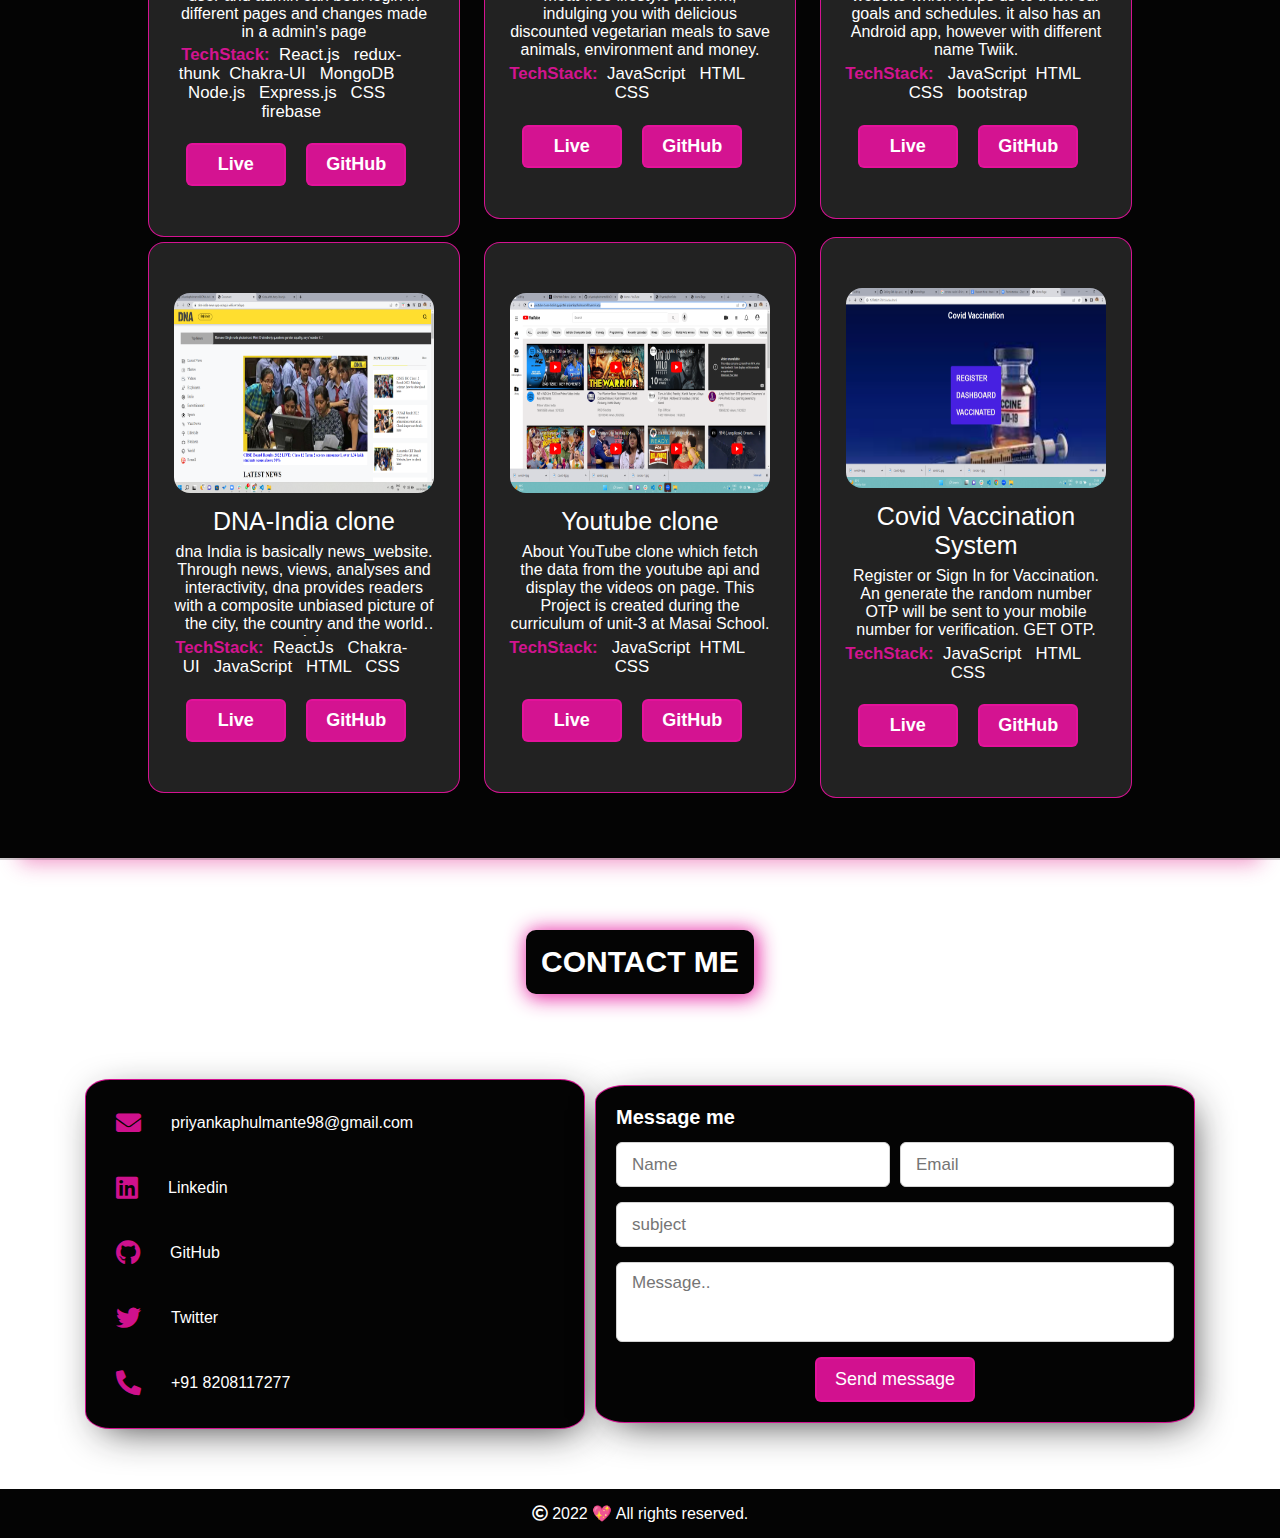
==== commit 481a87fb: "day60" ====
--- a/index.html
+++ b/index.html
@@ -358,17 +358,17 @@
           <div class="box">
             <!-- <i class="fas fa-paint-brush"></i> -->
             <div>
-              <img class="img" src="./images/kindmeal.png" alt="kindmeal">
-            </div>
-            <div class="text">KindMeal.my Clone</div>
-            <p id="text">KindMeal.my is Malaysia's leading meat-free lifestyle platform, indulging you with delicious discounted vegetarian meals to save animals, environment and money.</p>
+              <img class="img" src="./images/vaccine.png" alt="vaccine">
+            </div>
+            <div class="text">Covid Vaccination System</div>
+            <p id="text">Register or Sign In for Vaccination. An generate the random number OTP will be sent to your mobile number for verification. GET OTP.</p>
               <div class="tech">
                 <p><span>TechStack:</span> &nbsp;JavaScript &nbsp; HTML &nbsp; CSS</p>
               </div>
             <span class="pbtn">
-              <a href="https://fantastic-horse-7681f8.netlify.app" target="_blank">Live </a>  </span>
+              <a href="https://corona-vaccine.vercel.app/" target="_blank">Live </a>  </span>
               <span class="pbtn">
-              <a href="https://github.com/raushanraj901/Unit_3_Project_kindmeal" target="_blank">GitHub</a>
+              <a href="https://github.com/priyankaphulmante98/Covid-Vaccination-System" target="_blank">GitHub</a>
             </span>
 
           </div>
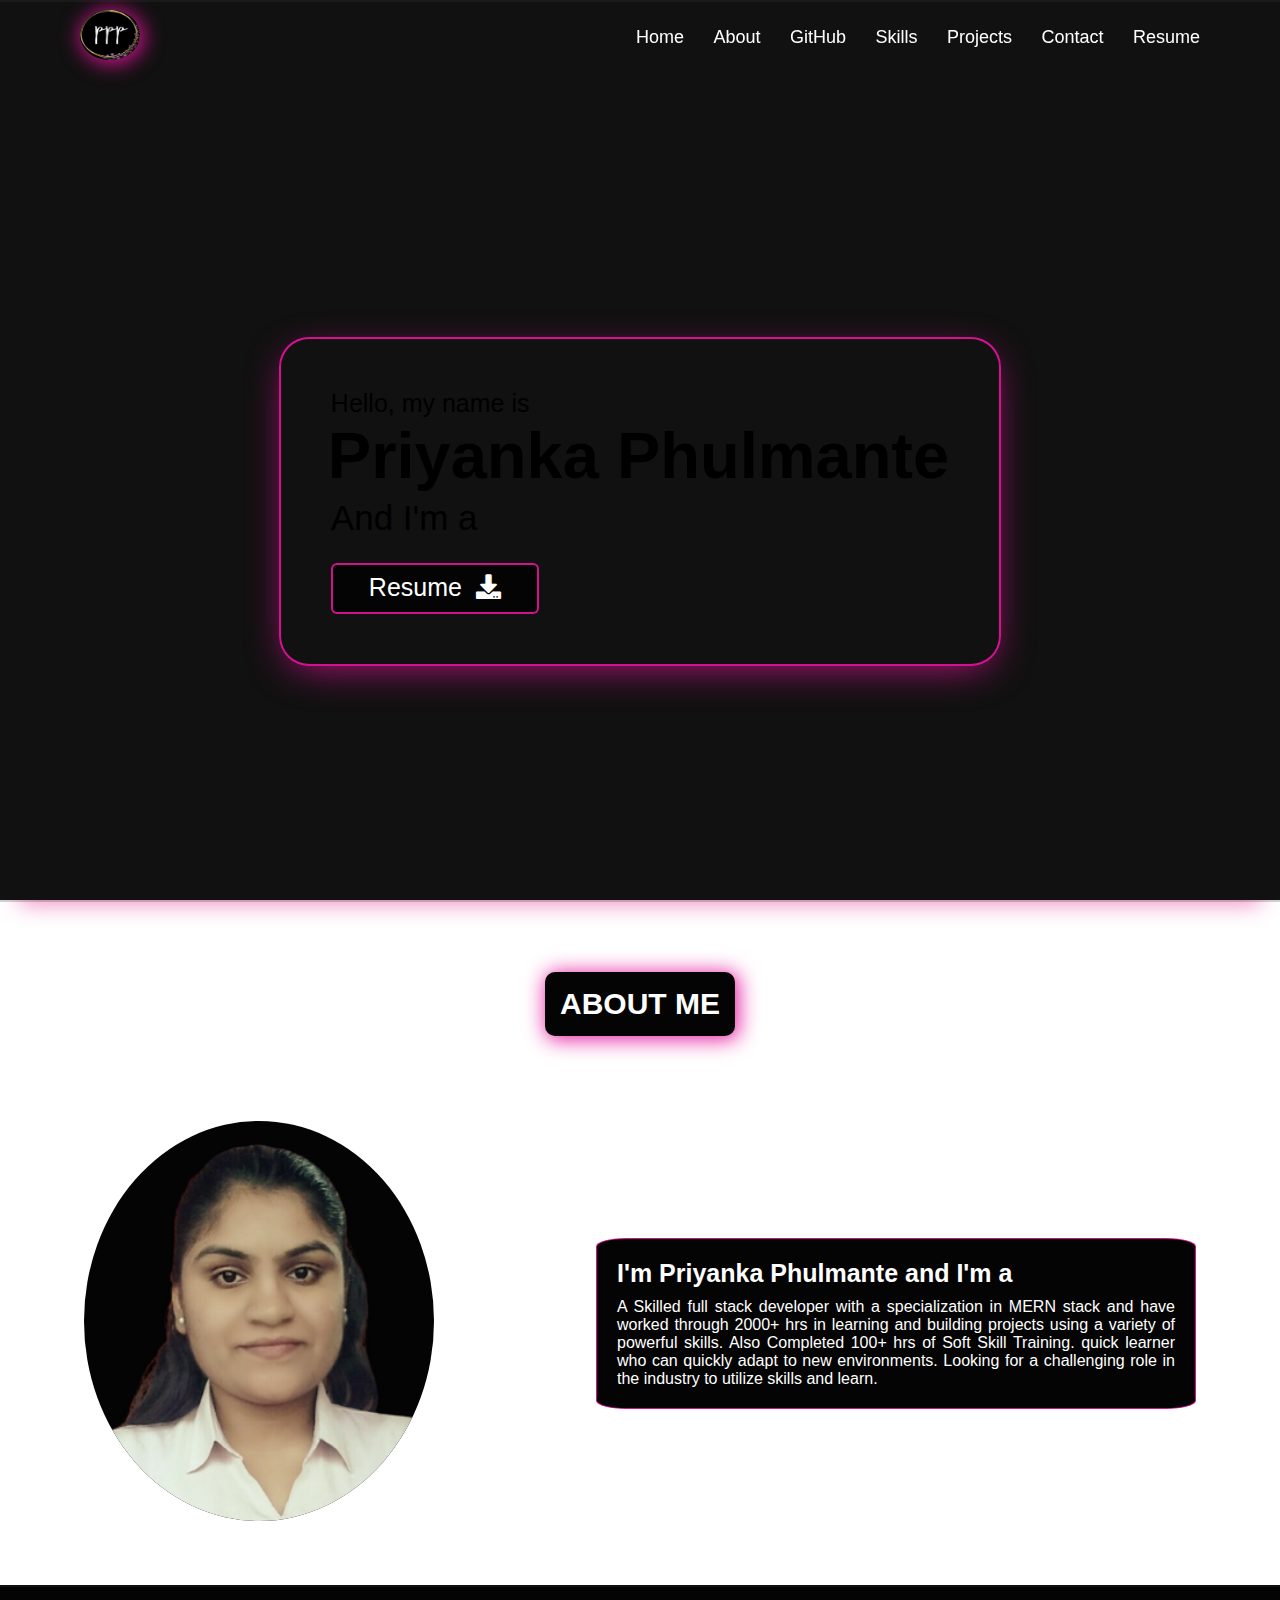
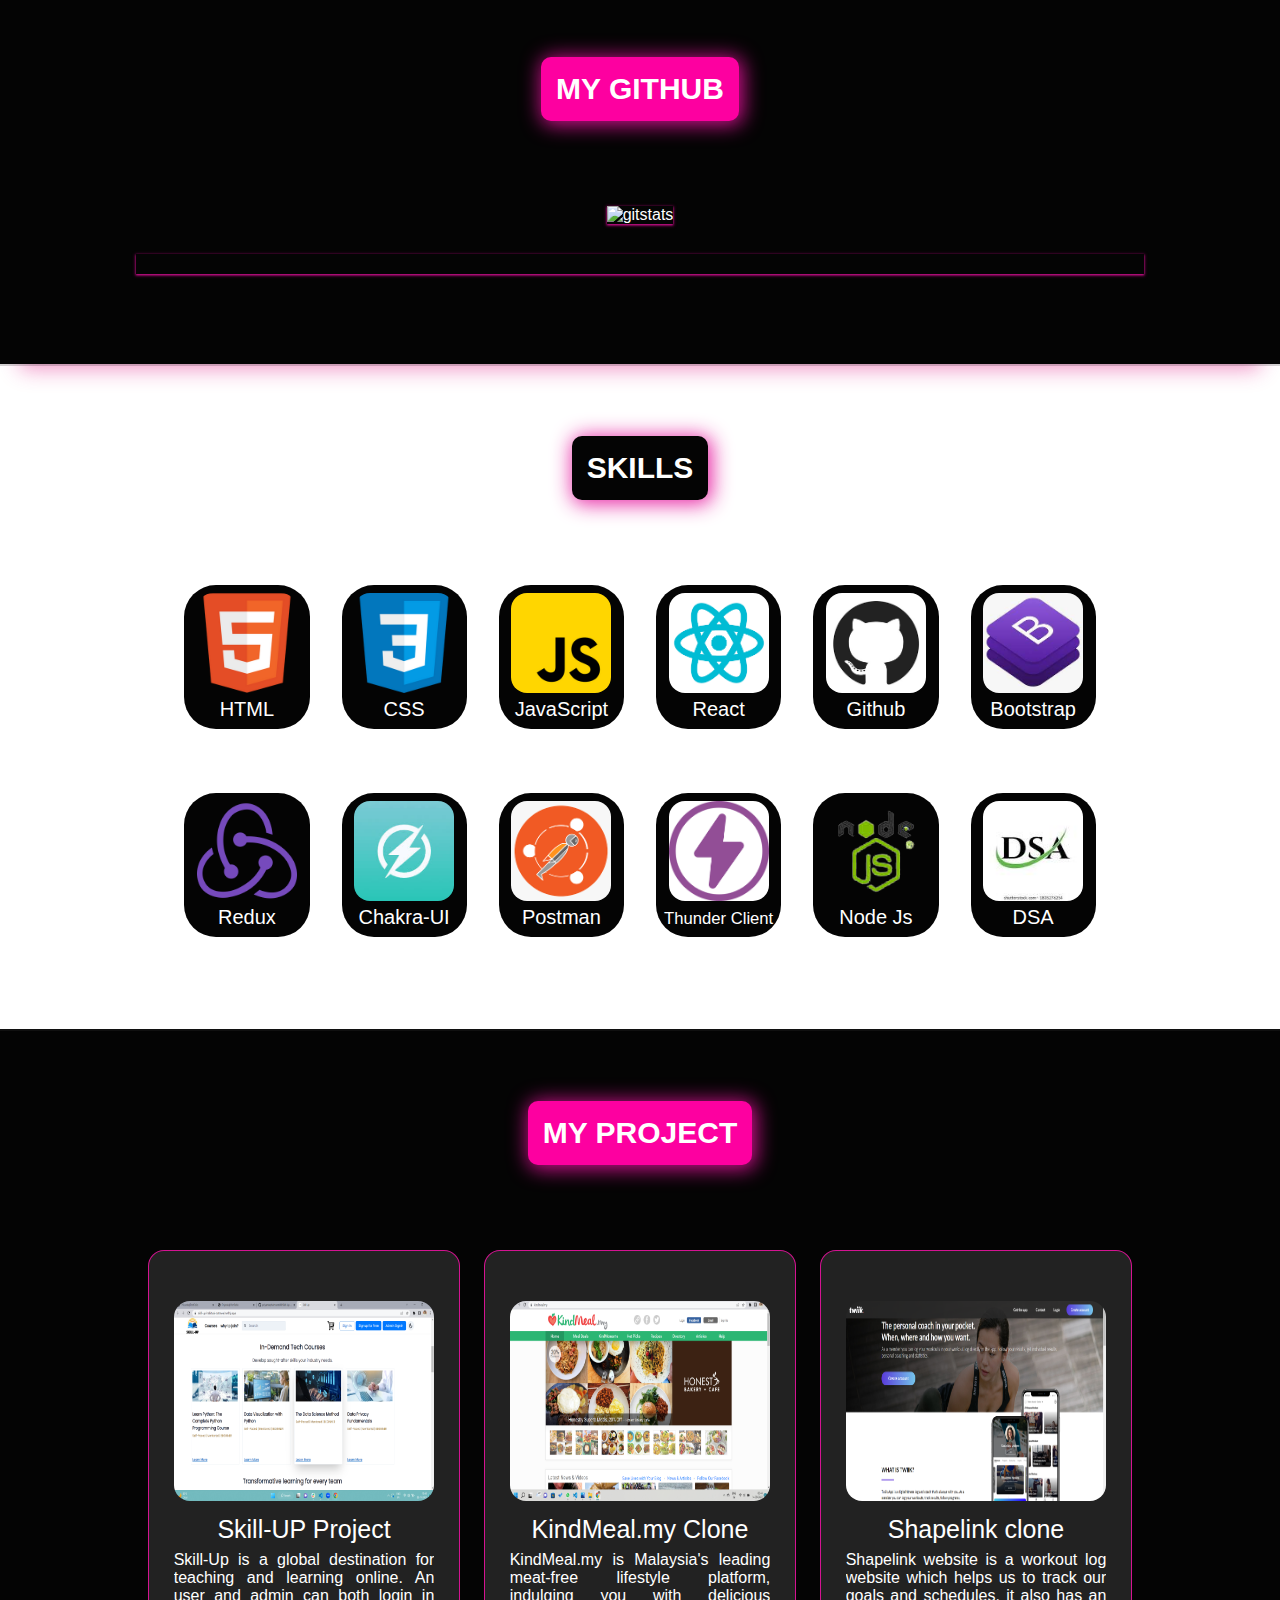
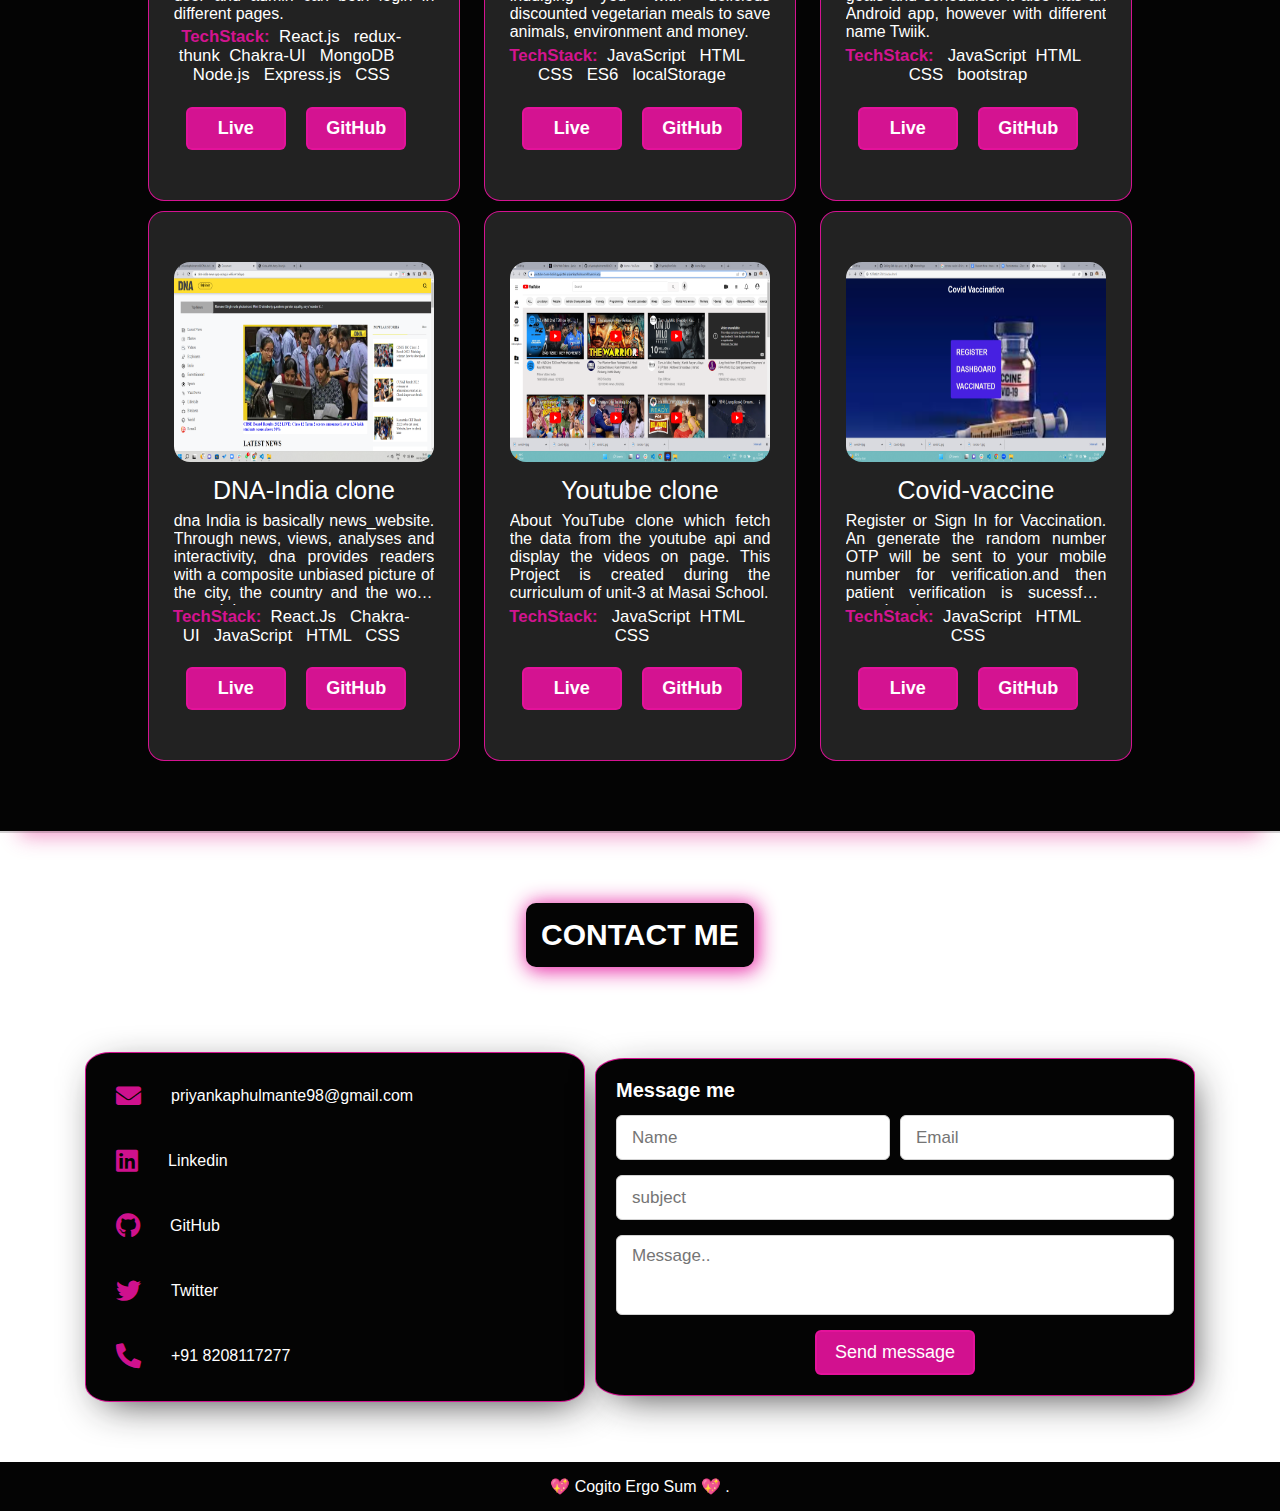
==== commit f45d7197: "final-updated" ====
--- a/index.html
+++ b/index.html
@@ -252,9 +252,9 @@
             </div>
             
             <div class="text">Skill-UP Project</div>
-            <p id="text">Skill-Up is a global destination for teaching and learning online. An user and admin can both login in different pages and changes made in a admin's page</p>
+            <p id="text" class="description">Skill-Up is a global destination for teaching and learning online. An user and admin can both login in different pages.</p>
               <div class="tech">
-                <p><span>TechStack:</span> &nbsp;React.js &nbsp; redux-thunk &nbsp;Chakra-UI &nbsp; MongoDB  &nbsp; Node.js &nbsp; Express.js &nbsp; CSS &nbsp; firebase</p>
+                <p><span>TechStack:</span> &nbsp;React.js &nbsp; redux-thunk &nbsp;Chakra-UI &nbsp; MongoDB  &nbsp; Node.js &nbsp; Express.js &nbsp; CSS </p>
               </div>
                 <span class="pbtn">
               <a href="https://skill-up-habitual-oatmeal.netlify.app/" target="_blank">Live </a> </span>
@@ -272,12 +272,12 @@
               <img class="img" src="./images/kindmeal.png" alt="kindmeal">
             </div>
             <div class="text">KindMeal.my Clone</div>
-            <p id="text">KindMeal.my is Malaysia's leading meat-free lifestyle platform, indulging you with delicious discounted vegetarian meals to save animals, environment and money.</p>
+            <p id="text" class="description">KindMeal.my is Malaysia's leading meat-free lifestyle platform, indulging you with delicious discounted vegetarian meals to save animals, environment and money.</p>
               <div class="tech">
-                <p><span>TechStack:</span> &nbsp;JavaScript &nbsp; HTML &nbsp; CSS</p>
+                <p><span>TechStack:</span> &nbsp;JavaScript &nbsp; HTML &nbsp; CSS &nbsp; ES6 &nbsp; localStorage</p>
               </div>
             <span class="pbtn">
-              <a href="https://fantastic-horse-7681f8.netlify.app" target="_blank">Live </a>  </span>
+              <a href="https://fantastic-horse-7681f8.netlify.app" target="_blank">Live </a> </span>
               <span class="pbtn">
               <a href="https://github.com/raushanraj901/Unit_3_Project_kindmeal" target="_blank">GitHub</a>
             </span>
@@ -295,7 +295,7 @@
                 alt="shapelink">
             </div>
             <div class="text">Shapelink clone</div>
-            <p id="text">Shapelink website is a workout log website which helps us to track our goals and schedules. it also has an Android app, however with different name Twiik.</p>
+            <p id="text" class="description">Shapelink website is a workout log website which helps us to track our goals and schedules. it also has an Android app, however with different name Twiik.</p>
 
             <div class="tech">
               <p><span>TechStack:</span> &nbsp; JavaScript &nbsp;HTML &nbsp; CSS &nbsp; bootstrap</p>
@@ -318,9 +318,9 @@
             </div>
             
             <div class="text">DNA-India clone</div>
-            <p id="text">dna India is basically news_website. Through news, views, analyses and interactivity, dna provides readers with a composite unbiased picture of the city, the country and the world around them.</p>
+            <p id="text" class="description">dna India is basically news_website. Through news, views, analyses and interactivity, dna provides readers with a composite unbiased picture of the city, the country and the world around them.</p>
               <div class="tech">
-                <p><span>TechStack:</span> &nbsp;ReactJs &nbsp; Chakra-UI &nbsp; JavaScript  &nbsp; HTML &nbsp; CSS</p>
+                <p><span>TechStack:</span> &nbsp;React.Js &nbsp; Chakra-UI &nbsp; JavaScript  &nbsp; HTML &nbsp; CSS</p>
               </div>
                 <span class="pbtn">
               <a href="https://dna-india-news-app-using-js-eil6.vercel.app" target="_blank">Live </a> </span>
@@ -340,7 +340,7 @@
             </div>
             
             <div class="text">Youtube clone</div>
-            <p id="text">About
+            <p id="text" class="description">About
               YouTube clone which fetch the data from the youtube api and display the videos on page. This Project is created during the curriculum of unit-3 at Masai School.</p>
               <div class="tech">
                 <p><span>TechStack:</span> &nbsp; JavaScript &nbsp;HTML &nbsp; CSS</p>
@@ -360,8 +360,8 @@
             <div>
               <img class="img" src="./images/vaccine.png" alt="vaccine">
             </div>
-            <div class="text">Covid Vaccination System</div>
-            <p id="text">Register or Sign In for Vaccination. An generate the random number OTP will be sent to your mobile number for verification. GET OTP.</p>
+            <div class="text">Covid-vaccine</div>
+            <p id="text" class="description">Register or Sign In for Vaccination. An generate the random number OTP will be sent to your mobile number for verification.and then patient verification is sucessfully completed.</p>
               <div class="tech">
                 <p><span>TechStack:</span> &nbsp;JavaScript &nbsp; HTML &nbsp; CSS</p>
               </div>
@@ -465,7 +465,9 @@
   </section>
   <!-- footer section start -->
   <footer>
-    <span class="far fa-copyright"></span> 2022 💖 All rights reserved.</span>
+    <!-- <span class="far fa-copyright"> -->
+
+    </span>💖 Cogito Ergo Sum 💖 .</span>
   </footer>
 
 
--- a/style.css
+++ b/style.css
@@ -323,7 +323,9 @@
   /* border: 2px solid red; */
   border-radius: 50%;
   background-attachment: fixed;
-  background: #040404 url("https://images.pexels.com/photos/3473569/pexels-photo-3473569.jpeg?auto=compress&cs=tinysrgb&w=1260&h=750&dpr=1")  ;
+  background: #040404 ;
+
+  /* url ("https://images.pexels.com/photos/3473569/pexels-photo-3473569.jpeg?auto=&cs=tinysrgb&w=1260&h=750&dpr=1")  ; */
 }
 .left img:hover {
   transform: scale(0.8);
@@ -404,6 +406,7 @@
 }
 
 .services .serv-content .card {
+  max-height: 600px;
   width: calc(33% - 20px);
   background: #222;
   text-align: center;
@@ -412,6 +415,7 @@
   cursor: pointer;
   transition: all 0.3s ease;
   border-radius: 1rem;
+  margin-bottom: 10px;
 }
 
 
@@ -478,6 +482,10 @@
 .text{
   color:white;
 }
+.description{
+  /* border: 1px solid red; */
+  text-align: justify;
+}
 
 
 #text {
@@ -488,6 +496,7 @@
   line-clamp: 2;
   -webkit-box-orient: vertical;
   color:white;
+ 
 }
 .services .serv-content .card .sbox {
   transition: all 0.3s ease;
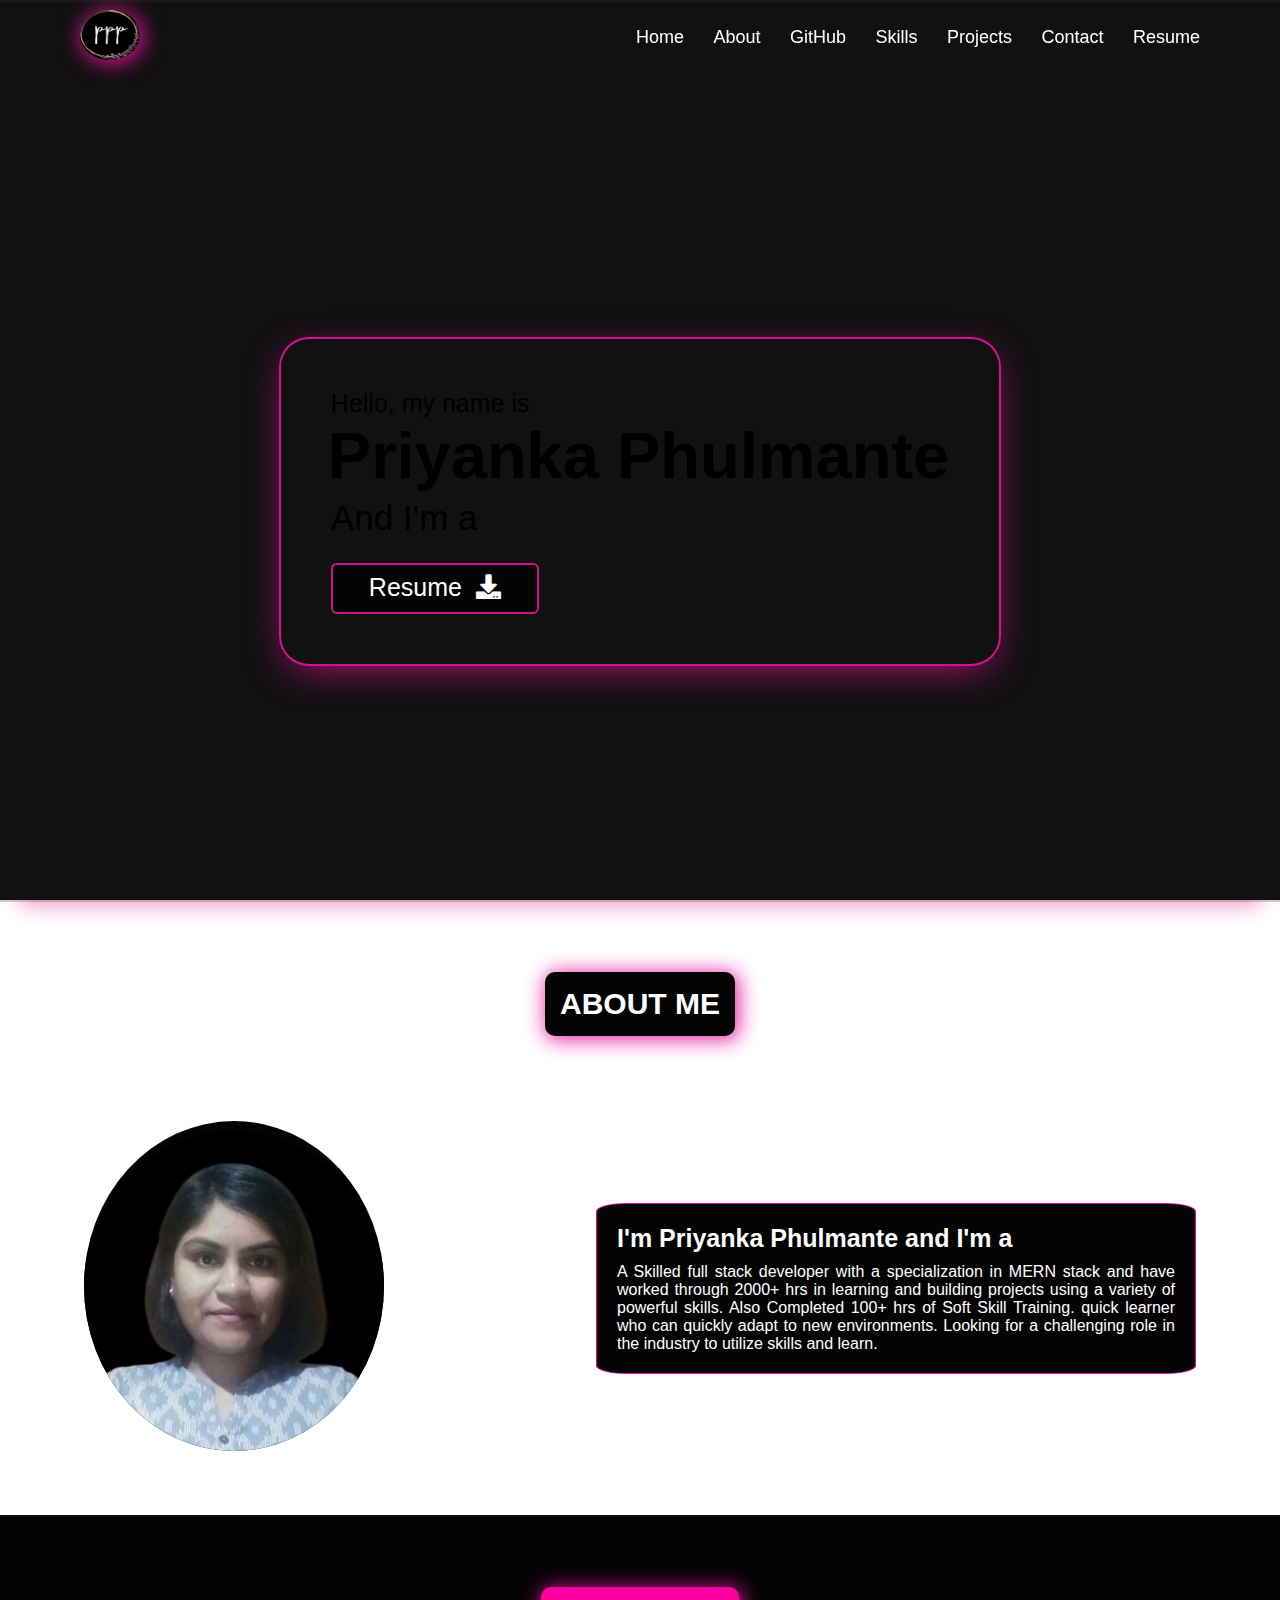
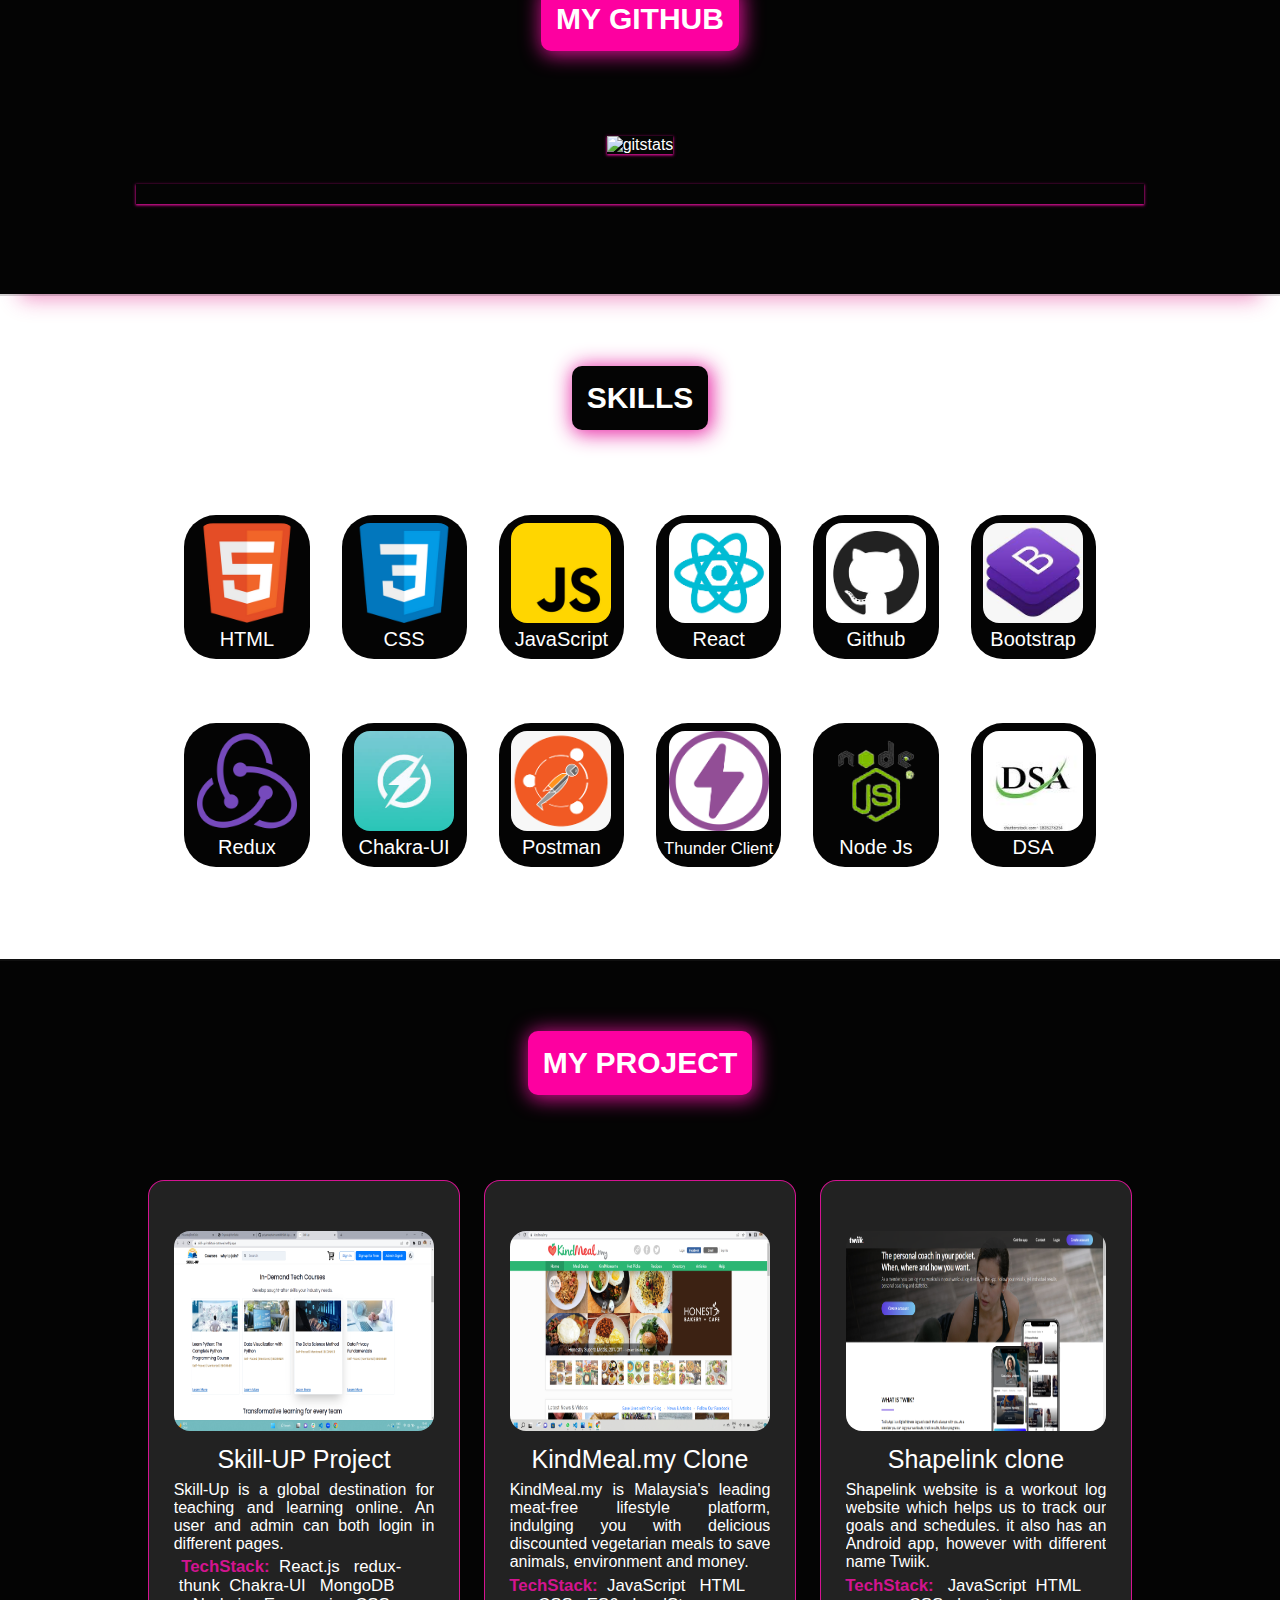
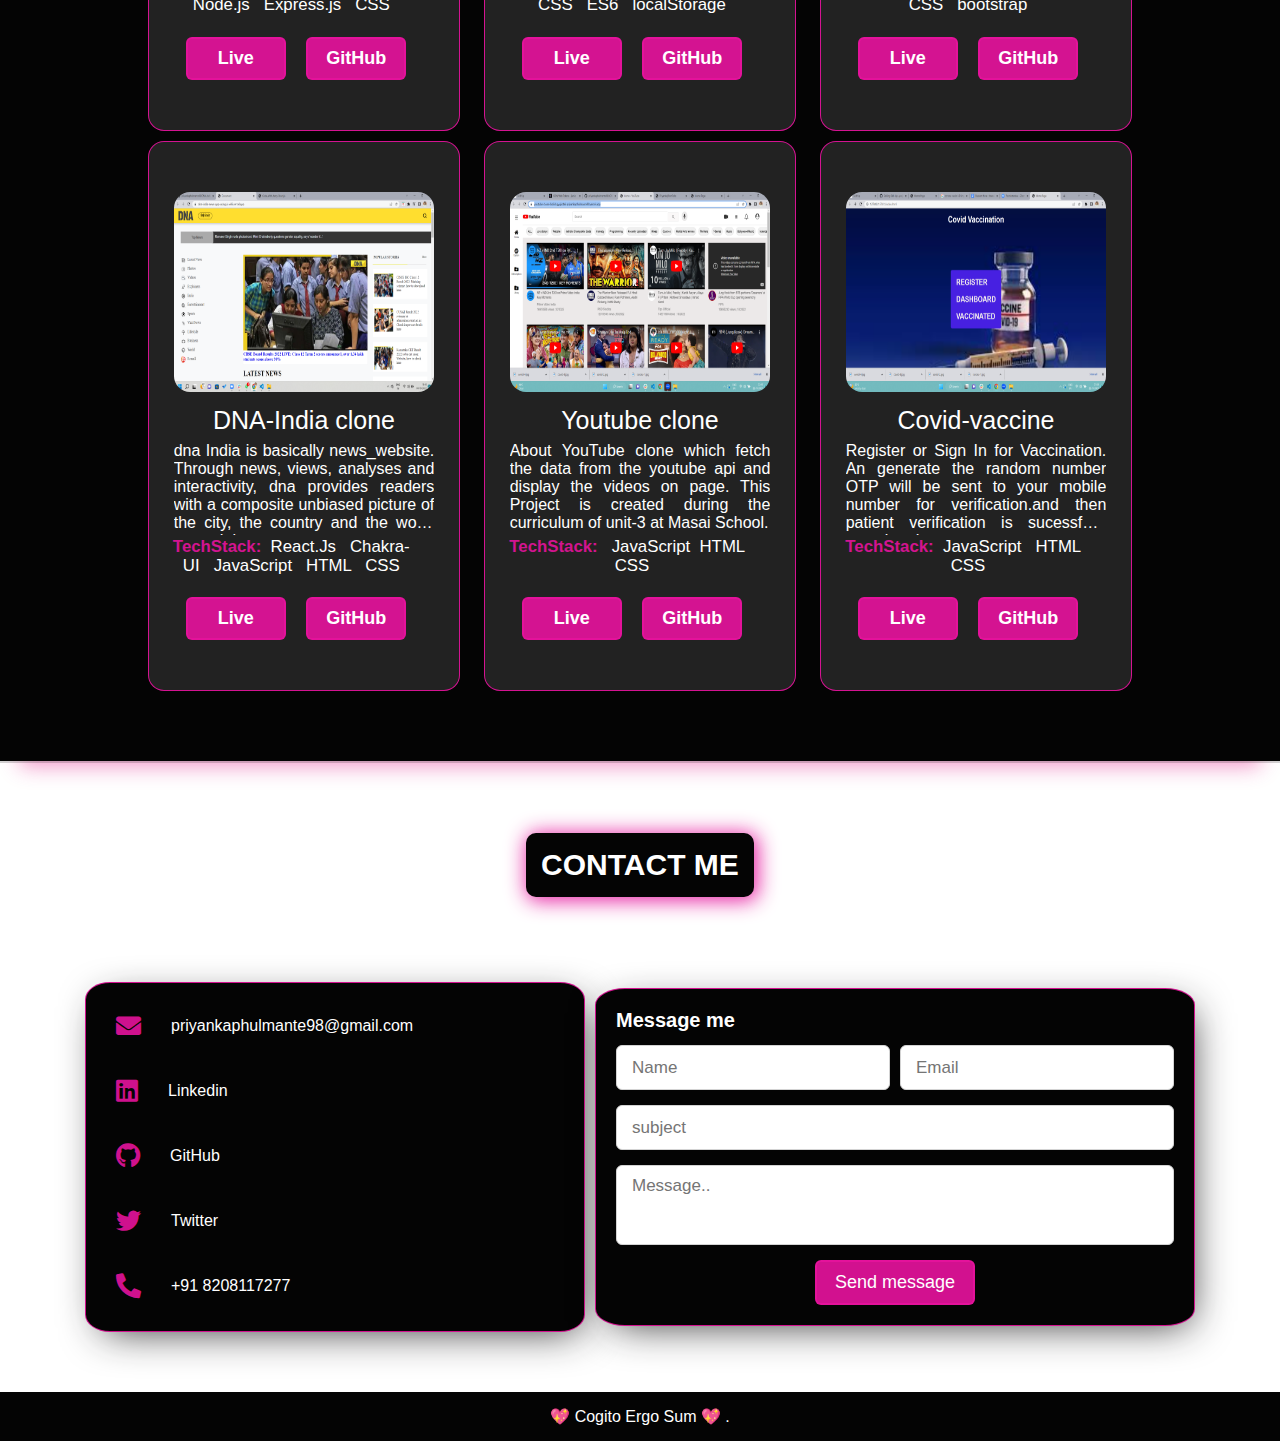
==== commit 45c13a8d: "1" ====
--- a/index.html
+++ b/index.html
@@ -87,7 +87,7 @@
      
 
         <div class="column left">
-          <img class="profile_img" src="./images/priya.png" alt="priya" />
+          <img class="profile_img" src="./images/priya.jpg" alt="priya" />
         </div>
 
         <div class="right" id="column_Right">
--- a/style.css
+++ b/style.css
@@ -316,8 +316,8 @@
 }
  .left img {
   padding-top: 10px ;
-  height: 400px;
-  width: 350px;
+  height: 330px;
+  width: 300px;
   object-fit: cover;
   /* border-radius: 200px 200px; */
   /* border: 2px solid red; */
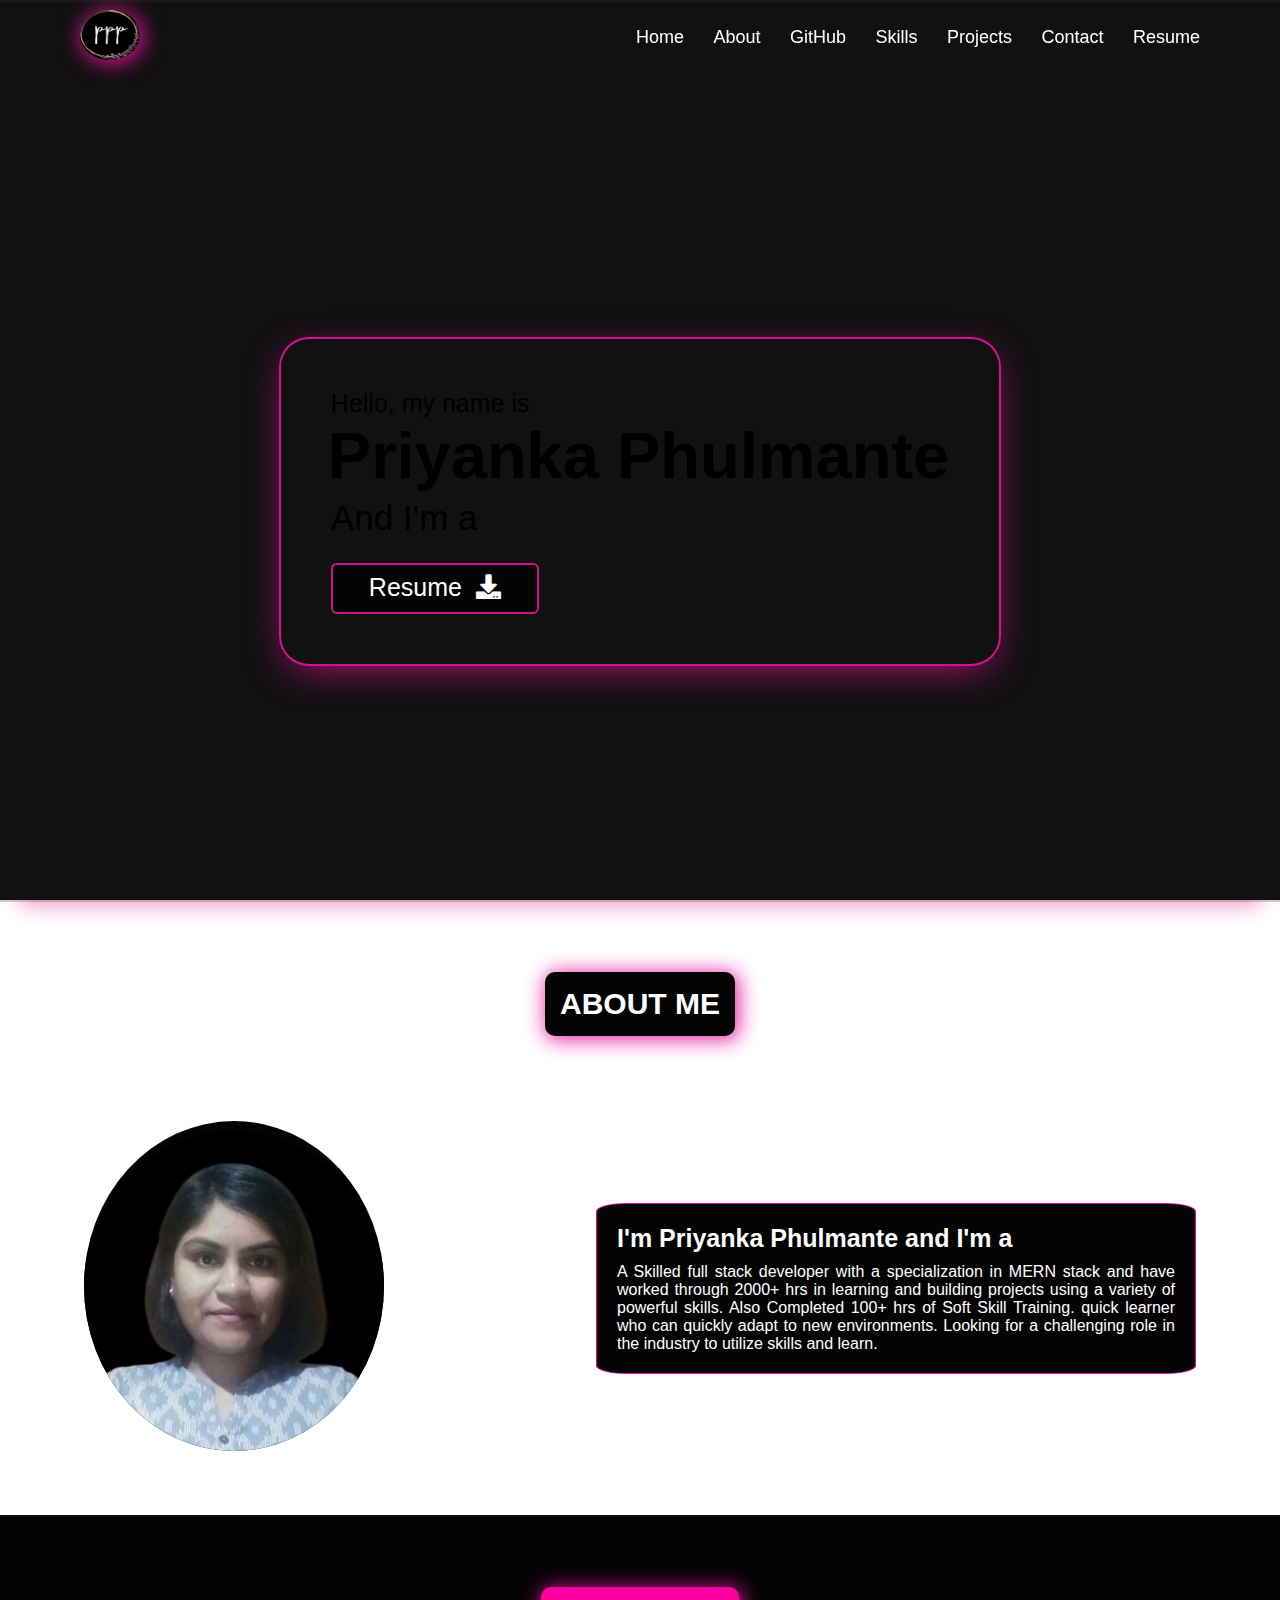
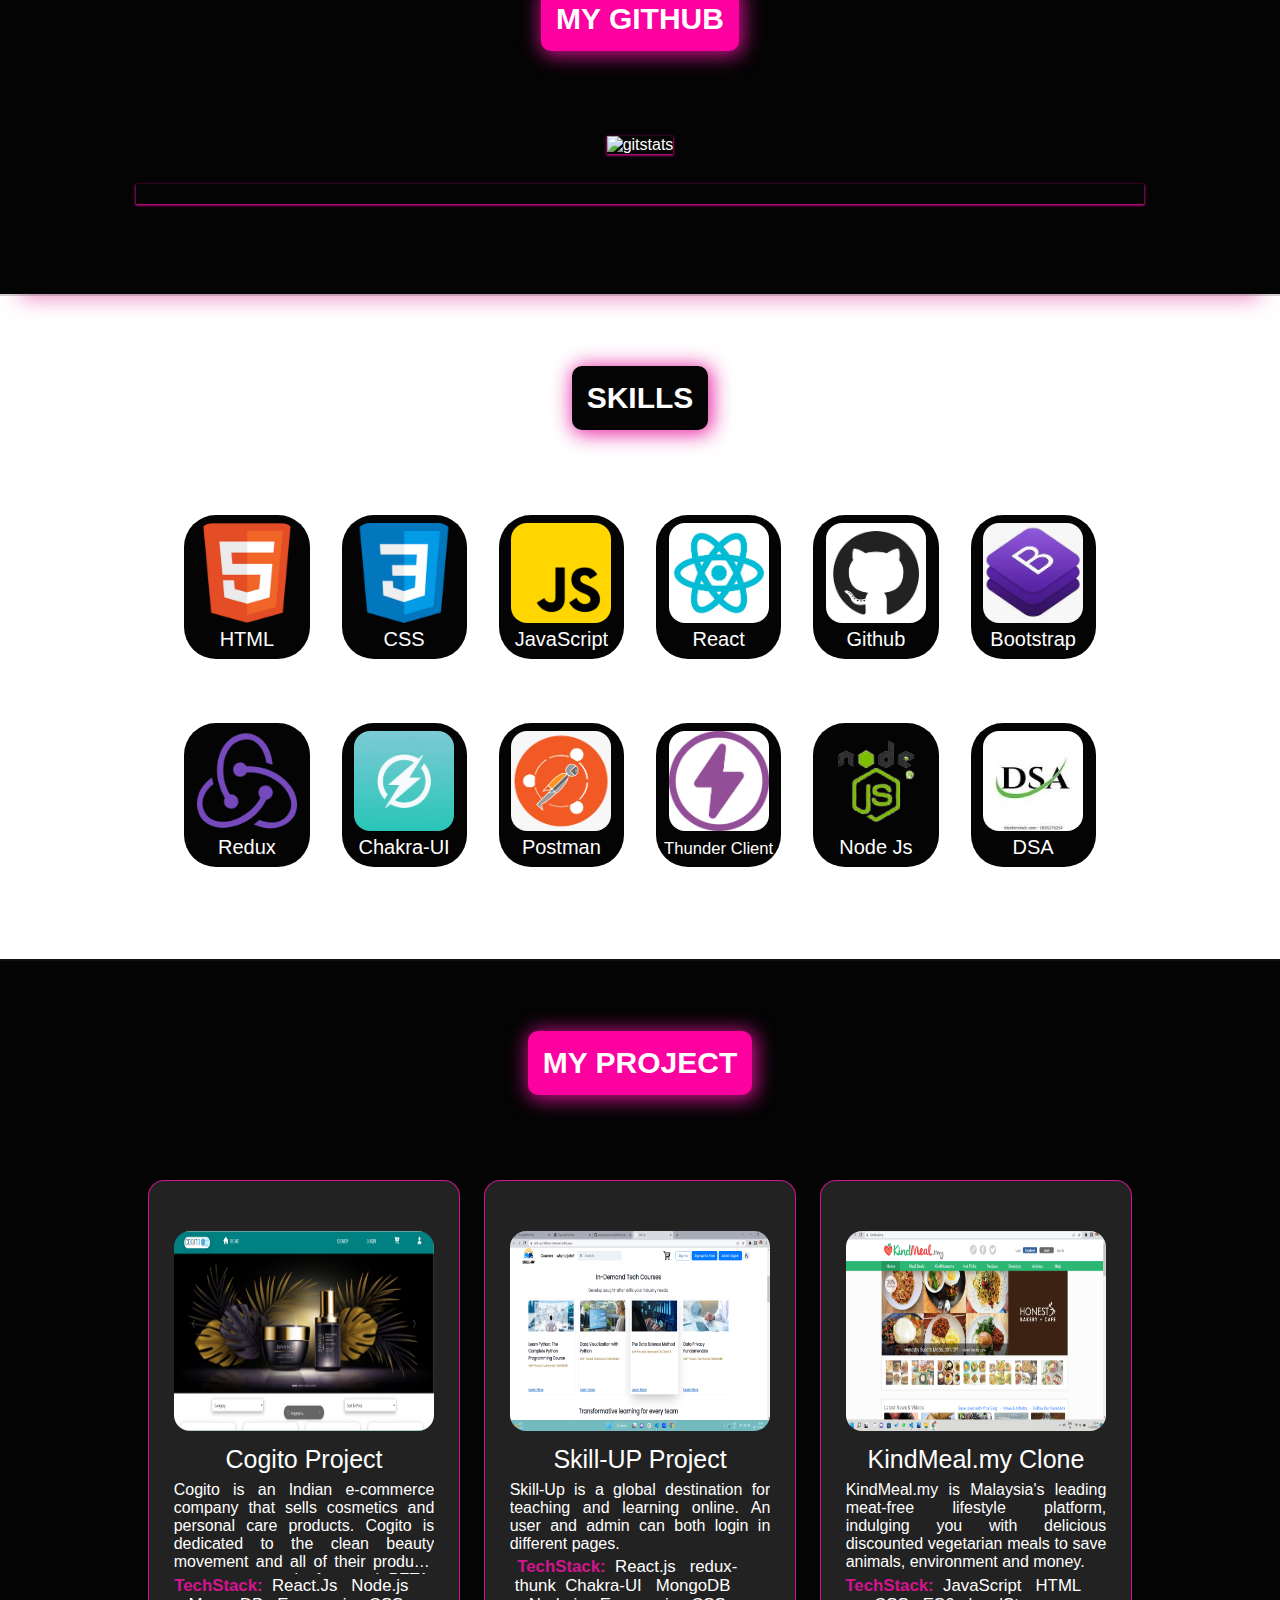
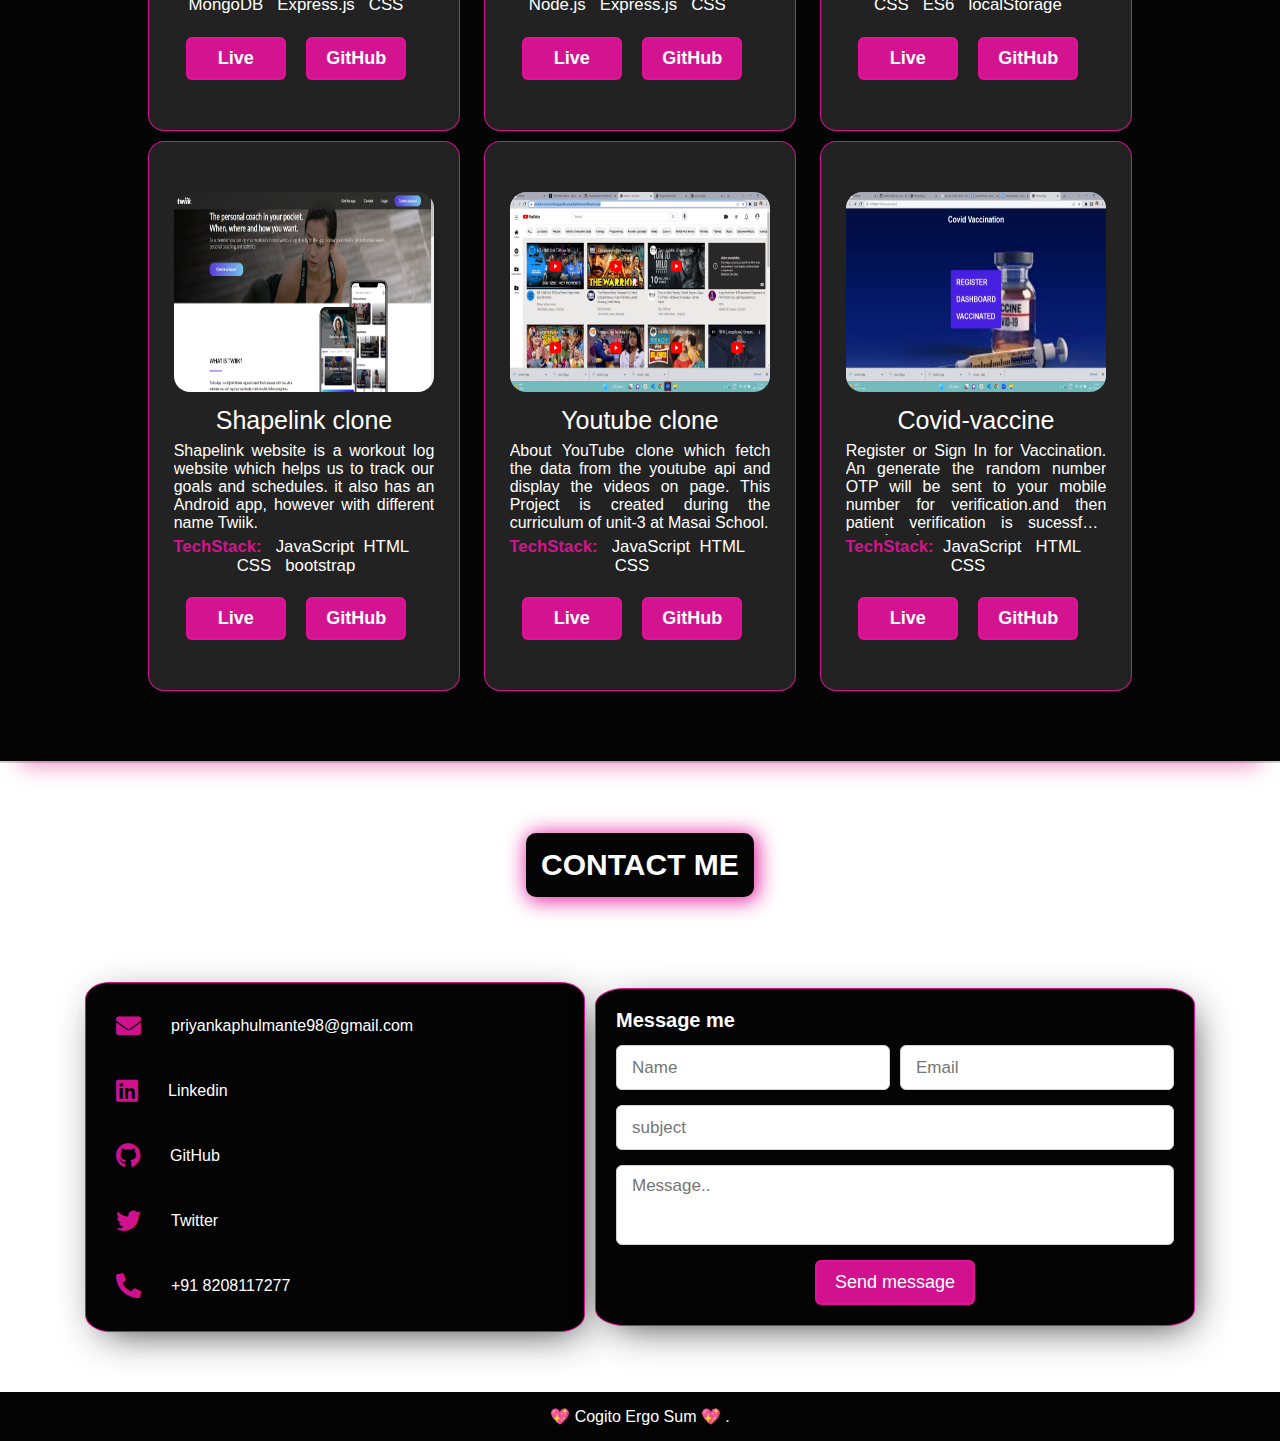
==== commit c25e10d6: "cogito project added" ====
--- a/index.html
+++ b/index.html
@@ -51,6 +51,7 @@
         <li><a href="#contact" class="menu-btn">Contact</a></li>
         <li><a href="https://drive.google.com/file/d/1vI6wwJxEwUK43JkBsGT2K7tkeNgCr0jZ/view?usp=sharing" download target="_blank" class="menu-btn">Resume</a></li>
       </ul>
+      
       <div class="menu-btn">
         <i class="fas fa-bars"></i>
       </div>
@@ -244,6 +245,27 @@
 
         <div class="card pcard">
           <div class="box">
+            <div>
+              <img class="img"
+                src="./images/cogito.png"
+                alt="cogito">
+            </div>
+            
+            <div class="text">Cogito Project</div>
+            <p id="text" class="description">Cogito is an Indian e-commerce company that sells cosmetics and personal care products. Cogito is dedicated to the clean beauty movement and all of their products are vegan, cruelty-free and PETA-approved.</p>
+              <div class="tech">
+                <p><span>TechStack:</span> &nbsp;React.Js &nbsp; Node.js &nbsp; MongoDB  &nbsp; Express.js &nbsp; CSS</p>
+              </div>
+                <span class="pbtn">
+              <a href="https://frontend-priyankaphulmante98.vercel.app" target="_blank">Live </a> </span>
+              <span class="pbtn">
+              <a href="https://github.com/priyankaphulmante98/Cogito-E-commerce-website" target="_blank">GitHub</a>  </span>
+          
+          </div>
+        </div>
+
+        <div class="card pcard">
+          <div class="box">
             <!-- <i class="fas fa-paint-brush"></i> -->
             <div>
               <img class="img"
@@ -308,29 +330,6 @@
         </div>
         
 
-
-        <div class="card pcard">
-          <div class="box">
-            <div>
-              <img class="img"
-                src="./images/DnaIndia.png"
-                alt="dna">
-            </div>
-            
-            <div class="text">DNA-India clone</div>
-            <p id="text" class="description">dna India is basically news_website. Through news, views, analyses and interactivity, dna provides readers with a composite unbiased picture of the city, the country and the world around them.</p>
-              <div class="tech">
-                <p><span>TechStack:</span> &nbsp;React.Js &nbsp; Chakra-UI &nbsp; JavaScript  &nbsp; HTML &nbsp; CSS</p>
-              </div>
-                <span class="pbtn">
-              <a href="https://dna-india-news-app-using-js-eil6.vercel.app" target="_blank">Live </a> </span>
-              <span class="pbtn">
-              <a href="https://github.com/priyankaphulmante98/DNA_INDIA_News-App_using_react.js" target="_blank">GitHub</a>  </span>
-          
-          </div>
-        </div>
-
-       
         <div class="card pcard">
           <div class="box">
             <div>
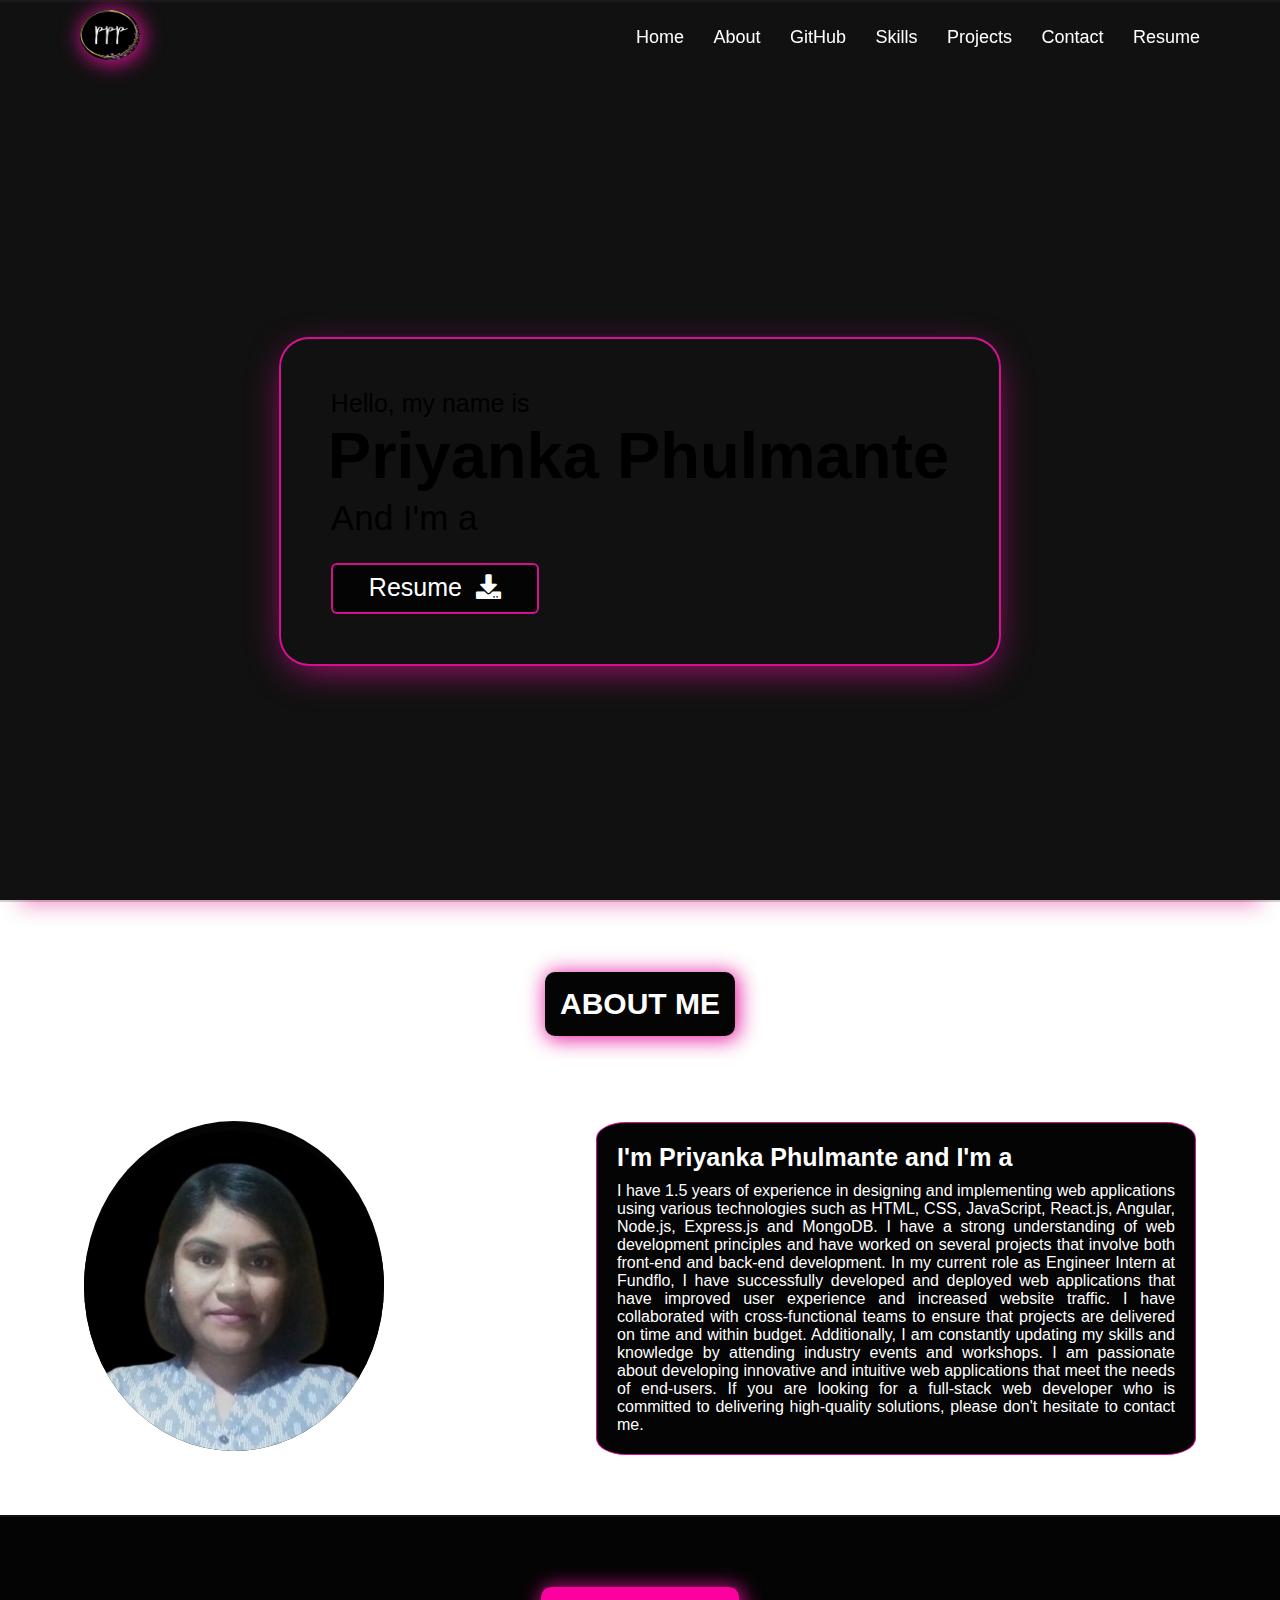
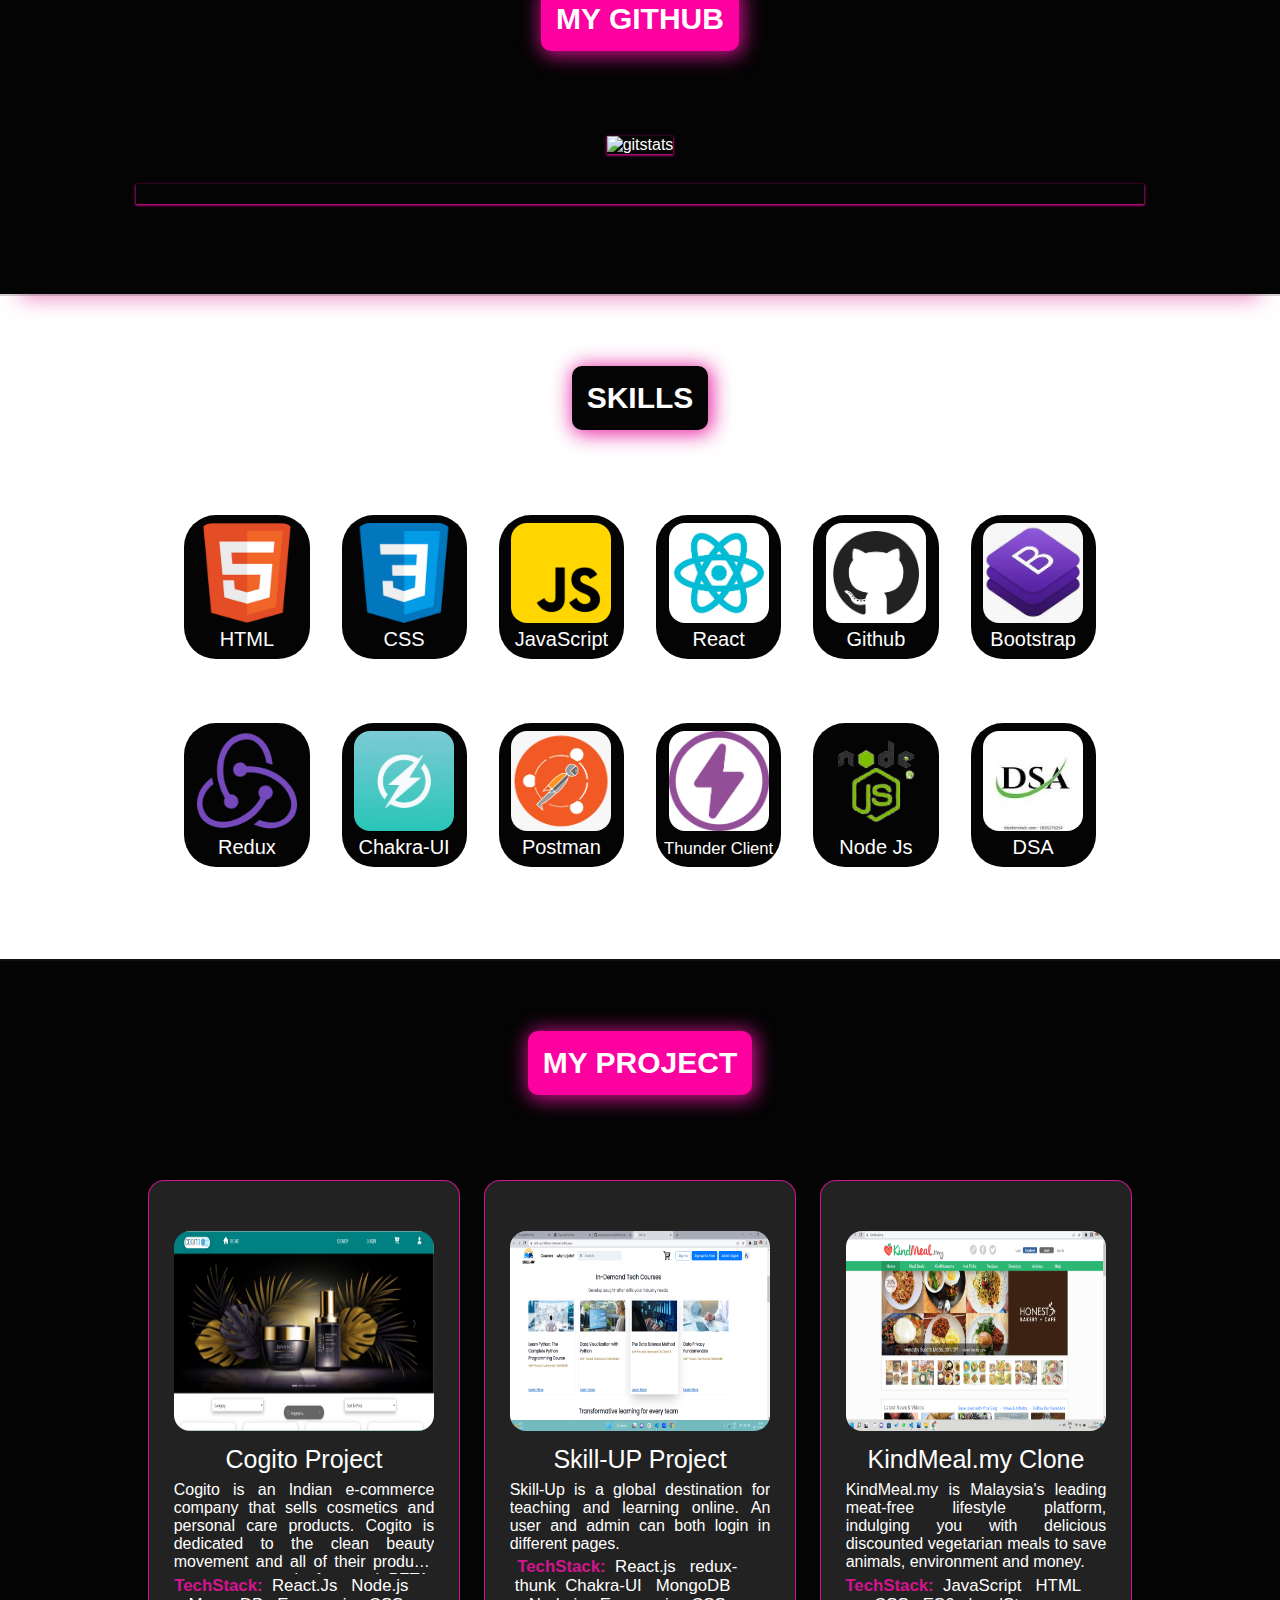
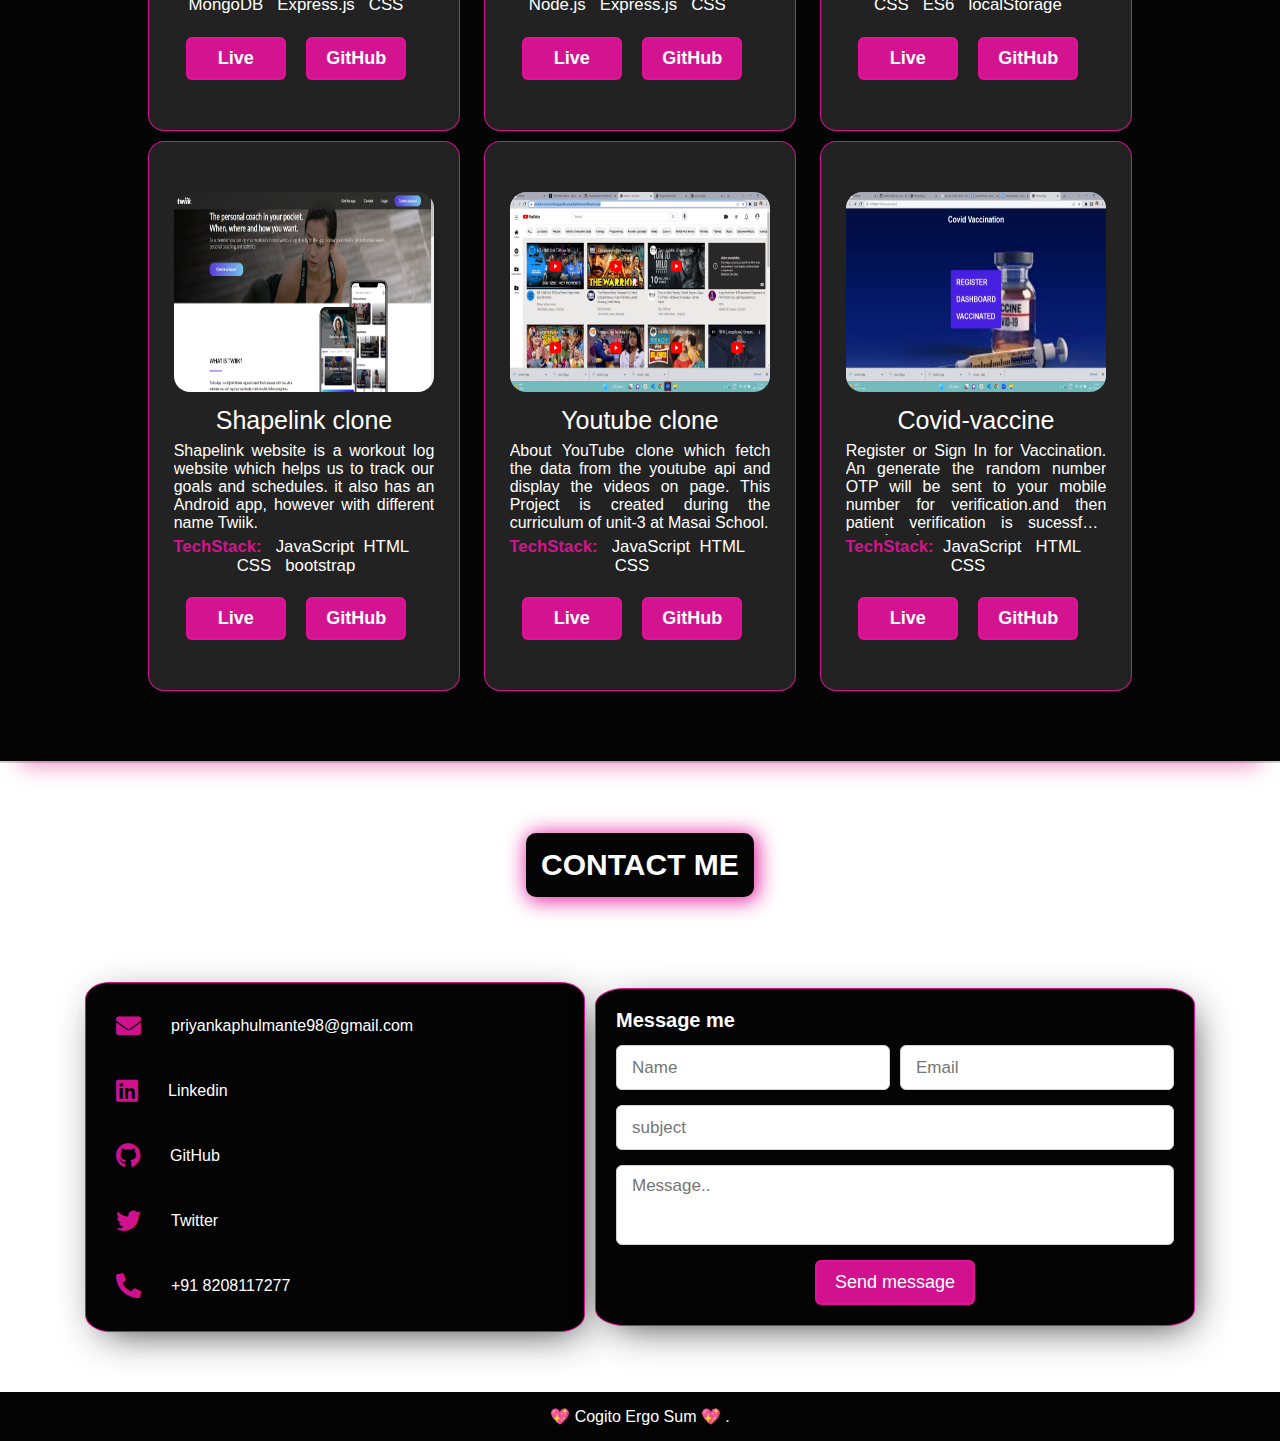
==== commit cc1de338: "updated summry part" ====
--- a/index.html
+++ b/index.html
@@ -44,6 +44,7 @@
         <li>
           <a href="#home" class="menu-btn">Home</a>
         </li>
+        
         <li><a href="#about" class="menu-btn">About</a></li>
         <li><a href="#services" class="menu-btn">GitHub</a></li>
         <li><a href="#skills" class="menu-btn">Skills</a></li>
@@ -96,12 +97,17 @@
             I'm Priyanka Phulmante and I'm a <span class="typing-2"></span>
           </div>
           <p>
-            A Skilled full stack developer with a specialization in MERN
+            <!-- A Skilled full stack developer with a specialization in MERN
             stack and have worked through 2000+ hrs in learning and building
             projects using a variety of powerful skills. Also Completed 100+
             hrs of Soft Skill Training. quick learner who can quickly adapt 
             to new environments. Looking for a challenging role in the industry 
-            to utilize skills and learn.
+            to utilize skills and learn. -->
+              I have 1.5 years of experience in designing and implementing web applications using various technologies such as HTML, CSS, JavaScript, React.js, Angular, Node.js, Express.js and MongoDB. I have a strong understanding of web development principles and have worked on several projects that involve both front-end and back-end development.
+
+              In my current role as Engineer Intern at Fundflo, I have successfully developed and deployed web applications that have improved user experience and increased website traffic. I have collaborated with cross-functional teams to ensure that projects are delivered on time and within budget. Additionally, I am constantly updating my skills and knowledge by attending industry events and workshops.
+
+              I am passionate about developing innovative and intuitive web applications that meet the needs of end-users. If you are looking for a full-stack web developer who is committed to delivering high-quality solutions, please don't hesitate to contact me.
             
           </p>
         
